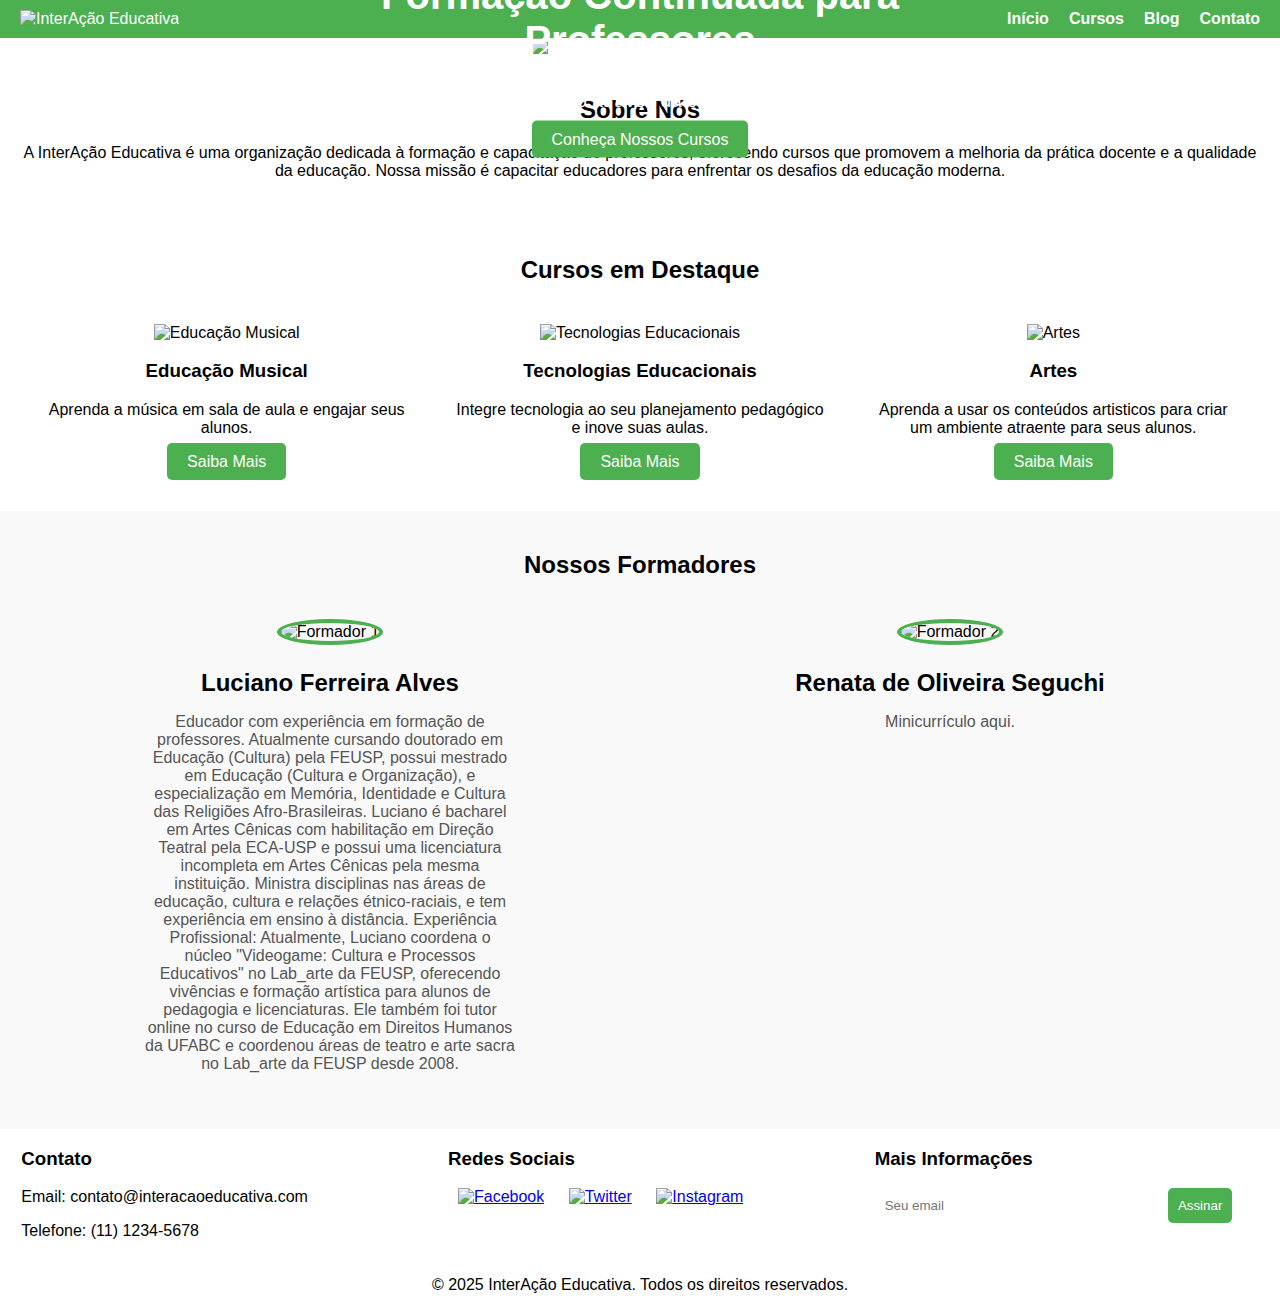
==== index.html @ e630e9f4 "Primeiro commit do site InterAção Educativa" ====
<!DOCTYPE html>
<html lang="pt-BR">
<head>
    <meta charset="UTF-8">
    <meta name="viewport" content="width=device-width, initial-scale=1.0">
    <title>InterAção Educativa</title>
    <link rel="stylesheet" href="styles.css">
</head>
<body>
    <header>
        <div class="logo">
            <img src="images/logo.png" alt="InterAção Educativa">
        </div>
        <nav>
            <ul>
                <li><a href="index.html">Início</a></li>
                <li><a href="cursos.html">Cursos</a></li>
                <li><a href="blog.html">Blog</a></li>
                <li><a href="contato.html">Contato</a></li>
            </ul>
        </nav>
    </header>

    <section class="banner">
        <img src="images/banner.jpg" alt="Banner InterAção Educativa">
        <div class="banner-text">
            <h1>Formação Continuada para Professores</h1>
            <p>Transformando a educação através da capacitação de educadores.</p>
            <a href="cursos.html" class="btn">Conheça Nossos Cursos</a>
        </div>
    </section>

    <section id="sobre">
        <h2>Sobre Nós</h2>
        <p>A InterAção Educativa é uma organização dedicada à formação e capacitação de professores, oferecendo cursos que promovem a melhoria da prática docente e a qualidade da educação. Nossa missão é capacitar educadores para enfrentar os desafios da educação moderna.</p>
    </section>

    <section id="cursos-destaque">
        <h2>Cursos em Destaque</h2>
        <div class="curso-lista">
            <div class="curso-item">
                <img src="images/curso1.jpg" alt="Educação Musical">
                <h3>Educação Musical</h3>
                <p>Aprenda a música em sala de aula e engajar seus alunos.</p>
                <a href="cursos.html" class="btn">Saiba Mais</a>
            </div>
            <div class="curso-item">
                <img src="images/curso2.jpg" alt="Tecnologias Educacionais">
                <h3>Tecnologias Educacionais</h3>
                <p>Integre tecnologia ao seu planejamento pedagógico e inove suas aulas.</p>
                <a href="cursos.html" class="btn">Saiba Mais</a>
            </div>
            <div class="curso-item">
                <img src="images/curso3.jpg" alt="Artes">
                <h3>Artes</h3>
                <p>Aprenda a usar os conteúdos artisticos para criar um ambiente atraente para seus alunos.</p>
                <a href="cursos.html" class="btn">Saiba Mais</a>
            </div>
        </div>
    </section>

    <section id="formadores">
    <h2>Nossos Formadores</h2>
    <div class="formadores-lista">
        <!-- Formador 1 -->
        <div class="formador-item">
            <div class="formador-foto">
                <img src="images/formador1.jpg" alt="Formador 1">
            </div>
            <div class="formador-info">
                <h3>Luciano Ferreira Alves</h3>
                <p>Educador com experiência em formação de professores. Atualmente cursando doutorado em Educação (Cultura) pela FEUSP, possui mestrado em Educação (Cultura e Organização), e especialização em Memória, Identidade e Cultura das Religiões Afro-Brasileiras. Luciano é bacharel em Artes Cênicas com habilitação em Direção Teatral pela ECA-USP e possui uma licenciatura incompleta em Artes Cênicas pela mesma instituição. Ministra disciplinas nas áreas de educação, cultura e relações étnico-raciais, e tem experiência em ensino à distância.

Experiência Profissional: Atualmente, Luciano coordena o núcleo "Videogame: Cultura e Processos Educativos" no Lab_arte da FEUSP, oferecendo vivências e formação artística para alunos de pedagogia e licenciaturas. Ele também foi tutor online no curso de Educação em Direitos Humanos da UFABC e coordenou áreas de teatro e arte sacra no Lab_arte da FEUSP desde 2008.</p>
            </div>
        </div>

        <!-- Formador 2 -->
        <div class="formador-item">
            <div class="formador-foto">
                <img src="images/formador2.jpg" alt="Formador 2">
            </div>
            <div class="formador-info">
                <h3>Renata de Oliveira Seguchi</h3>
                <p>Minicurrículo aqui.</p>
            </div>
        
    </div>
</section>

    <footer id="contato">
        <div class="footer-content">
            <div class="footer-section">
                <h3>Contato</h3>
                <p>Email: contato@interacaoeducativa.com</p>
                <p>Telefone: (11) 1234-5678</p>
            </div>
            <div class="footer-section">
                <h3>Redes Sociais</h3>
                <div class="social-media">
                    <a href="#"><img src="images/icons/facebook.png" alt="Facebook"></a>
                    <a href="#"><img src="images/icons/twitter.png" alt="Twitter"></a>
                    <a href="#"><img src="images/icons/instagram.png" alt="Instagram"></a>
                </div>
            </div>
            <div class="footer-section">
                <h3>Mais Informações</h3>
                <form id="newsletter-form">
                    <input type="email" placeholder="Seu email" required>
                    <button type="submit">Assinar</button>
                </form>
            </div>
        </div>
        <div class="footer-bottom">
            <p>&copy; 2025 InterAção Educativa. Todos os direitos reservados.</p>
        </div>
    </footer>

    <script src="scripts.js"></script>
</body>
</html>
---- styles.css ----
body {
    font-family: Arial, sans-serif;
    margin: 0;
    padding: 0;
    box-sizing: border-box;
}

header {
    background-color: #4CAF50;
    color: white;
    padding: 10px 20px;
    display: flex;
    justify-content: space-between;
    align-items: center;
}

header .logo img {
    height: 50px;
}

nav ul {
    list-style: none;
    margin: 0;
    padding: 0;
    display: flex;
}

nav ul li {
    margin-left: 20px;
}

nav ul li a {
    color: white;
    text-decoration: none;
    font-weight: bold;
}

.banner {
    position: relative;
    text-align: center;
    color: white;
}

.banner img {
    width: 100%;
    height: auto;
}

.banner-text {
    position: absolute;
    top: 50%;
    left: 50%;
    transform: translate(-50%, -50%);
}

.banner h1 {
    font-size: 2.5em;
}

.banner p {
    font-size: 1.2em;
}

.btn {
    background-color: #4CAF50;
    color: white;
    padding: 10px 20px;
    text-decoration: none;
    border-radius: 5px;
}

.btn-login {
    background-color: #333;
    color: white;
    padding: 10px 20px;
    text-decoration: none;
    border-radius: 5px;
}

#sobre, #cursos-destaque, #depoimentos, #cursos {
    padding: 20px;
    text-align: center;
}

.curso-lista {
    display: flex;
    justify-content: space-around;
    flex-wrap: wrap;
}

.curso-item {
    width: 30%;
    margin: 20px 0;
}

.curso-item img {
    width: 100%;
    height: auto;
}

/* Estilos para a seção Nossos Formadores */
#formadores {
    padding: 20px;
    text-align: center;
    background-color: #f9f9f9;
}

.formadores-lista {
    display: flex;
    justify-content: space-around;
    flex-wrap: wrap;
}

.formador-item {
    width: 30%;
    margin: 20px 0;
    text-align: center;
}

.formador-foto img {
    width: 150px;
    height: 150px;
    border-radius: 50%;
    object-fit: cover;
    border: 4px solid #4CAF50;
}

.formador-info {
    margin-top: 15px;
}

.formador-info h3 {
    font-size: 1.5em;
    margin-bottom: 10px;
}

.formador-info p {
    font-size: 1em;
    color: #555;
}
}

footer {
    background-color: #333;
    color: white;
    padding: 20px 0;
}

.footer-content {
    display: flex;
    justify-content: space-around;
}

.footer-section {
    width: 30%;
}

.footer-bottom {
    text-align: center;
    margin-top: 20px;
}

.social-media img {
    height: 30px;
    margin: 0 10px;
}

#newsletter-form input {
    padding: 10px;
    width: 70%;
    border: none;
    border-radius: 5px;
}

#newsletter-form button {
    padding: 10px;
    background-color: #4CAF50;
    color: white;
    border: none;
    border-radius: 5px;
    cursor: pointer;
}
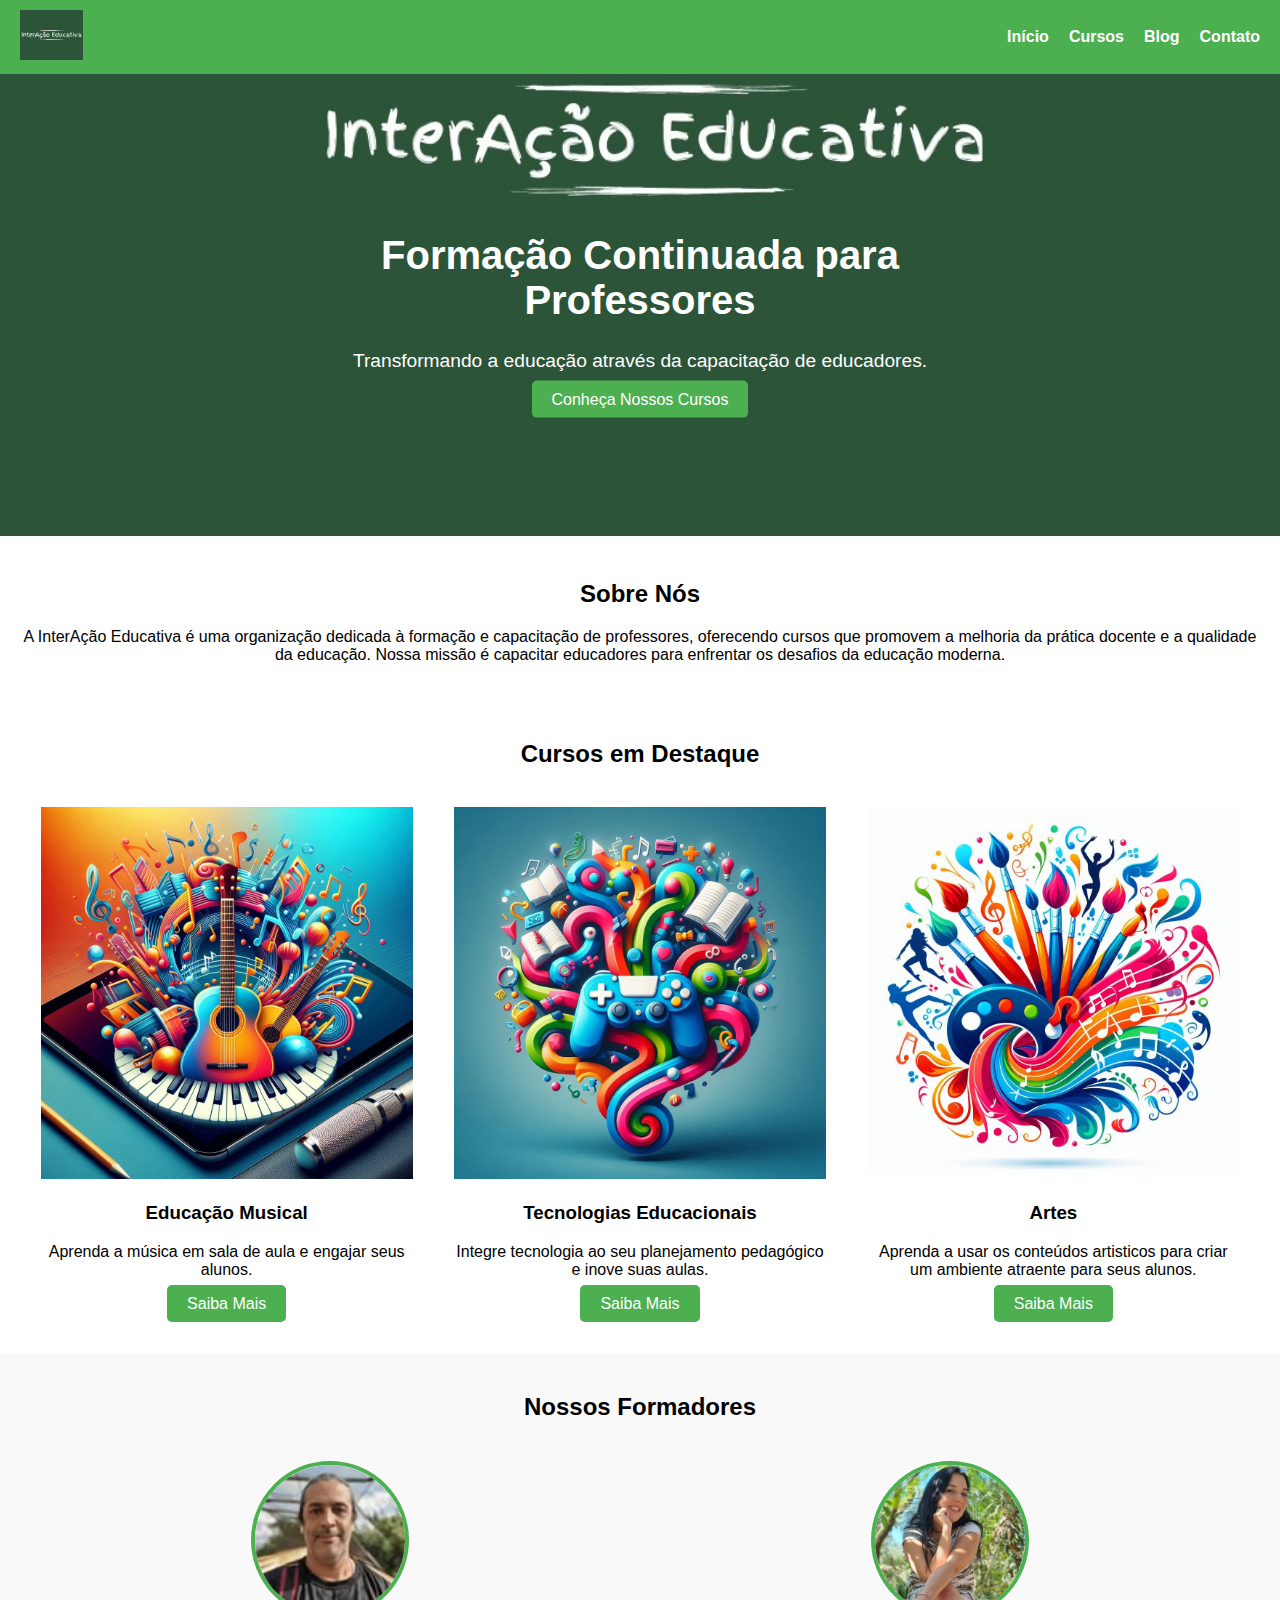
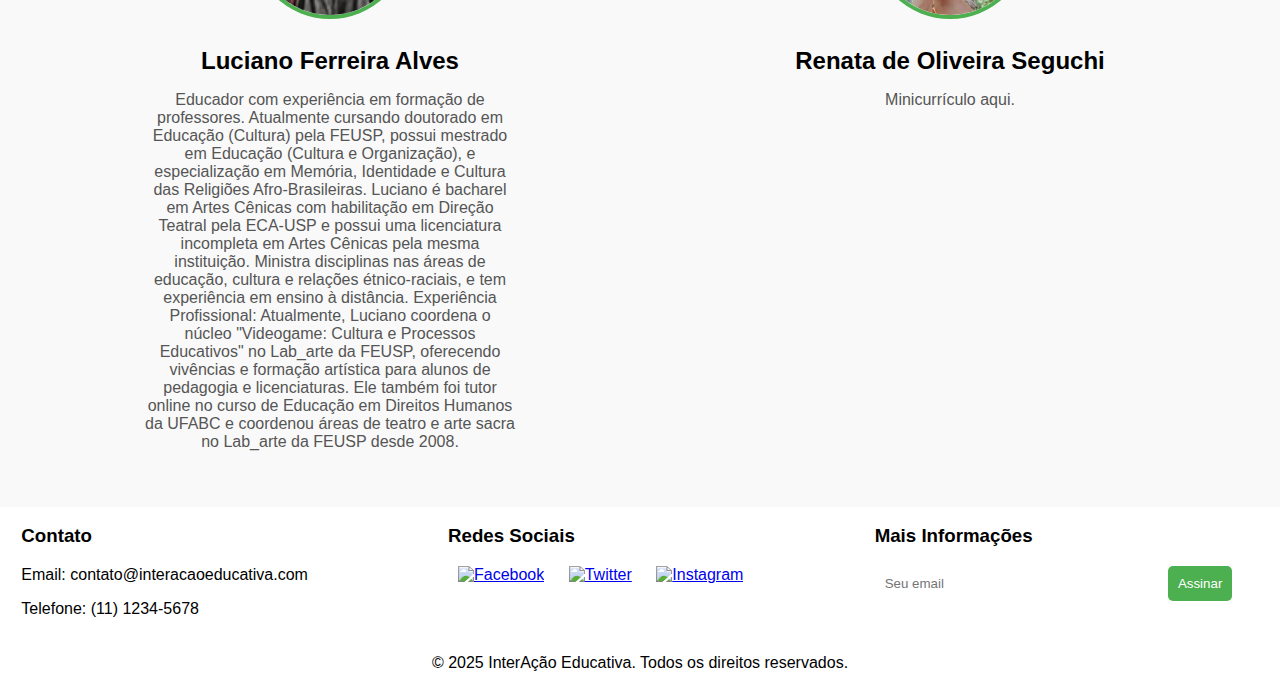
==== commit d7a40fc7: "Update index.html" ====
--- a/index.html
+++ b/index.html
@@ -9,7 +9,7 @@
 <body>
     <header>
         <div class="logo">
-            <img src="images/logo.png" alt="InterAção Educativa">
+            <img src="Images/logo.png" alt="InterAção Educativa">
         </div>
         <nav>
             <ul>
@@ -22,7 +22,7 @@
     </header>
 
     <section class="banner">
-        <img src="images/banner.jpg" alt="Banner InterAção Educativa">
+        <img src="Images/banner.jpg" alt="Banner InterAção Educativa">
         <div class="banner-text">
             <h1>Formação Continuada para Professores</h1>
             <p>Transformando a educação através da capacitação de educadores.</p>
@@ -39,19 +39,19 @@
         <h2>Cursos em Destaque</h2>
         <div class="curso-lista">
             <div class="curso-item">
-                <img src="images/curso1.jpg" alt="Educação Musical">
+                <img src="Images/curso1.jpg" alt="Educação Musical">
                 <h3>Educação Musical</h3>
                 <p>Aprenda a música em sala de aula e engajar seus alunos.</p>
                 <a href="cursos.html" class="btn">Saiba Mais</a>
             </div>
             <div class="curso-item">
-                <img src="images/curso2.jpg" alt="Tecnologias Educacionais">
+                <img src="Images/curso2.jpg" alt="Tecnologias Educacionais">
                 <h3>Tecnologias Educacionais</h3>
                 <p>Integre tecnologia ao seu planejamento pedagógico e inove suas aulas.</p>
                 <a href="cursos.html" class="btn">Saiba Mais</a>
             </div>
             <div class="curso-item">
-                <img src="images/curso3.jpg" alt="Artes">
+                <img src="Images/curso3.jpg" alt="Artes">
                 <h3>Artes</h3>
                 <p>Aprenda a usar os conteúdos artisticos para criar um ambiente atraente para seus alunos.</p>
                 <a href="cursos.html" class="btn">Saiba Mais</a>
@@ -65,7 +65,7 @@
         <!-- Formador 1 -->
         <div class="formador-item">
             <div class="formador-foto">
-                <img src="images/formador1.jpg" alt="Formador 1">
+                <img src="Images/formador1.jpg" alt="Formador 1">
             </div>
             <div class="formador-info">
                 <h3>Luciano Ferreira Alves</h3>
@@ -78,7 +78,7 @@
         <!-- Formador 2 -->
         <div class="formador-item">
             <div class="formador-foto">
-                <img src="images/formador2.jpg" alt="Formador 2">
+                <img src="Images/formador2.jpg" alt="Formador 2">
             </div>
             <div class="formador-info">
                 <h3>Renata de Oliveira Seguchi</h3>
@@ -98,9 +98,9 @@
             <div class="footer-section">
                 <h3>Redes Sociais</h3>
                 <div class="social-media">
-                    <a href="#"><img src="images/icons/facebook.png" alt="Facebook"></a>
-                    <a href="#"><img src="images/icons/twitter.png" alt="Twitter"></a>
-                    <a href="#"><img src="images/icons/instagram.png" alt="Instagram"></a>
+                    <a href="#"><img src="images/Icons/facebook.png" alt="Facebook"></a>
+                    <a href="#"><img src="images/Icons/twitter.png" alt="Twitter"></a>
+                    <a href="#"><img src="images/Icons/instagram.png" alt="Instagram"></a>
                 </div>
             </div>
             <div class="footer-section">
@@ -118,4 +118,4 @@
 
     <script src="scripts.js"></script>
 </body>
-</html>+</html>
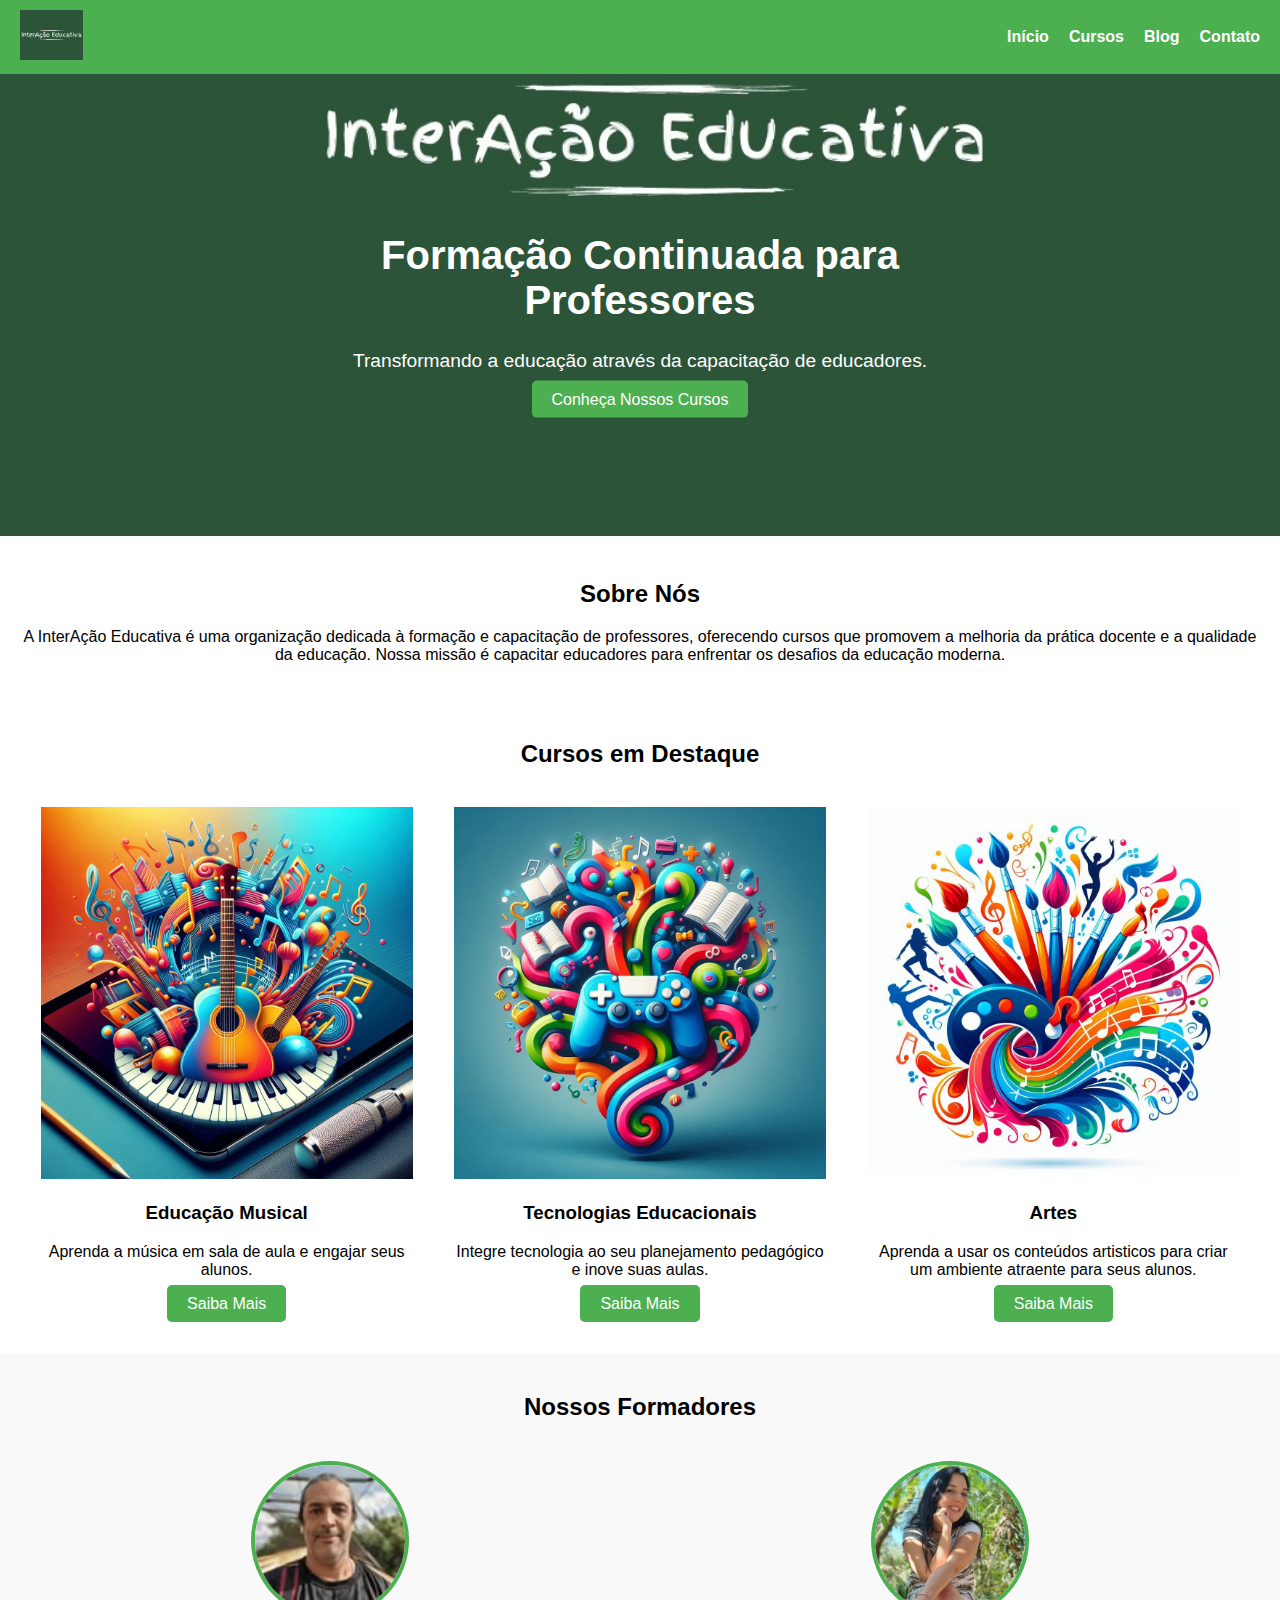
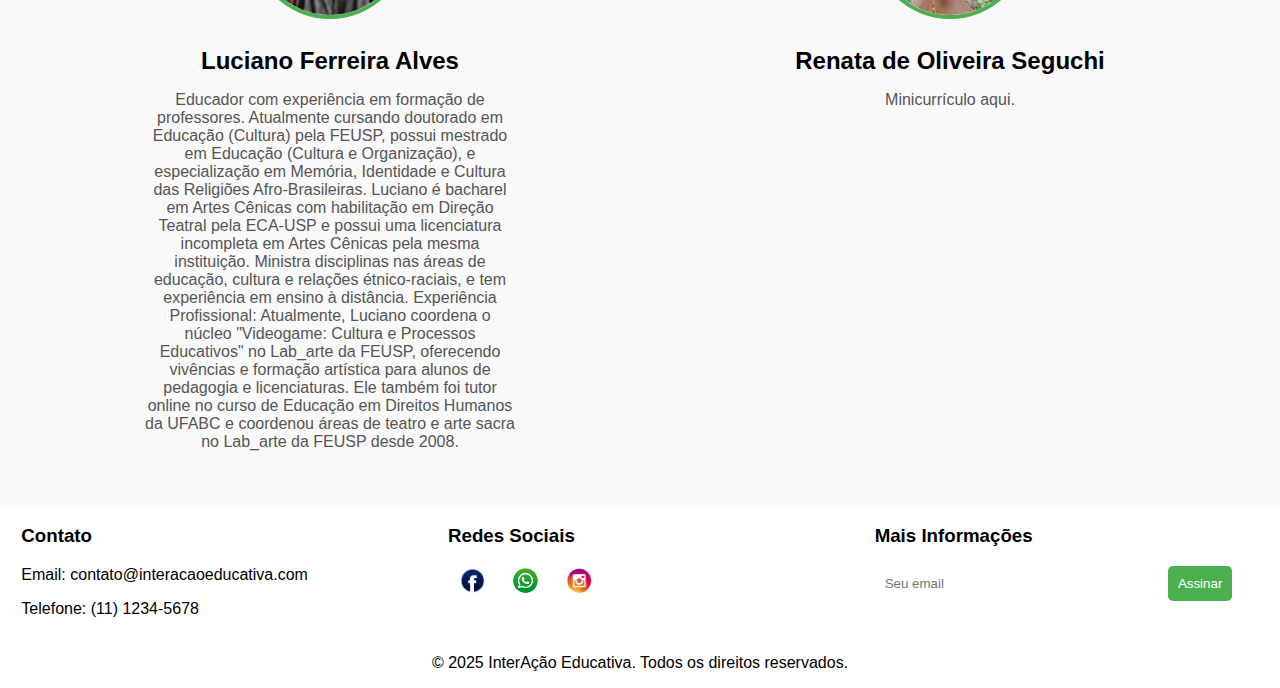
==== commit 0a0b7e0a: "Update index.html" ====
--- a/index.html
+++ b/index.html
@@ -98,9 +98,9 @@
             <div class="footer-section">
                 <h3>Redes Sociais</h3>
                 <div class="social-media">
-                    <a href="#"><img src="images/Icons/facebook.png" alt="Facebook"></a>
-                    <a href="#"><img src="images/Icons/twitter.png" alt="Twitter"></a>
-                    <a href="#"><img src="images/Icons/instagram.png" alt="Instagram"></a>
+                    <a href="#"><img src="Images/Icons/Facebook.png" alt="Facebook"></a>
+                    <a href="#"><img src="Images/Icons/Twitter.png" alt="Twitter"></a>
+                    <a href="#"><img src="Images/Icons/Instagram.png" alt="Instagram"></a>
                 </div>
             </div>
             <div class="footer-section">
--- a/styles.css
+++ b/styles.css
@@ -179,4 +179,63 @@
     border: none;
     border-radius: 5px;
     cursor: pointer;
-}+}
+/* Estilos para telas pequenas (celulares) */
+@media (max-width: 767px) {
+    header {
+        flex-direction: column;
+        text-align: center;
+    }
+
+    nav ul {
+        flex-direction: column;
+    }
+
+    .banner h1 {
+        font-size: 1.8em;
+    }
+
+    .banner p {
+        font-size: 1em;
+    }
+
+    .curso-lista {
+        flex-direction: column;
+    }
+
+    .curso-item {
+        width: 100%;
+        margin: 10px 0;
+    }
+
+    .formadores-lista {
+        flex-direction: column;
+    }
+
+    .formador-item {
+        width: 100%;
+        margin: 10px 0;
+    }
+}
+
+/* Estilos para telas médias (tablets) */
+@media (min-width: 768px) and (max-width: 1023px) {
+    .curso-item {
+        width: 45%;
+    }
+
+    .formador-item {
+        width: 45%;
+    }
+}
+
+/* Estilos para telas grandes (desktops) */
+@media (min-width: 1024px) {
+    .curso-item {
+        width: 30%;
+    }
+
+    .formador-item {
+        width: 30%;
+    }
+}
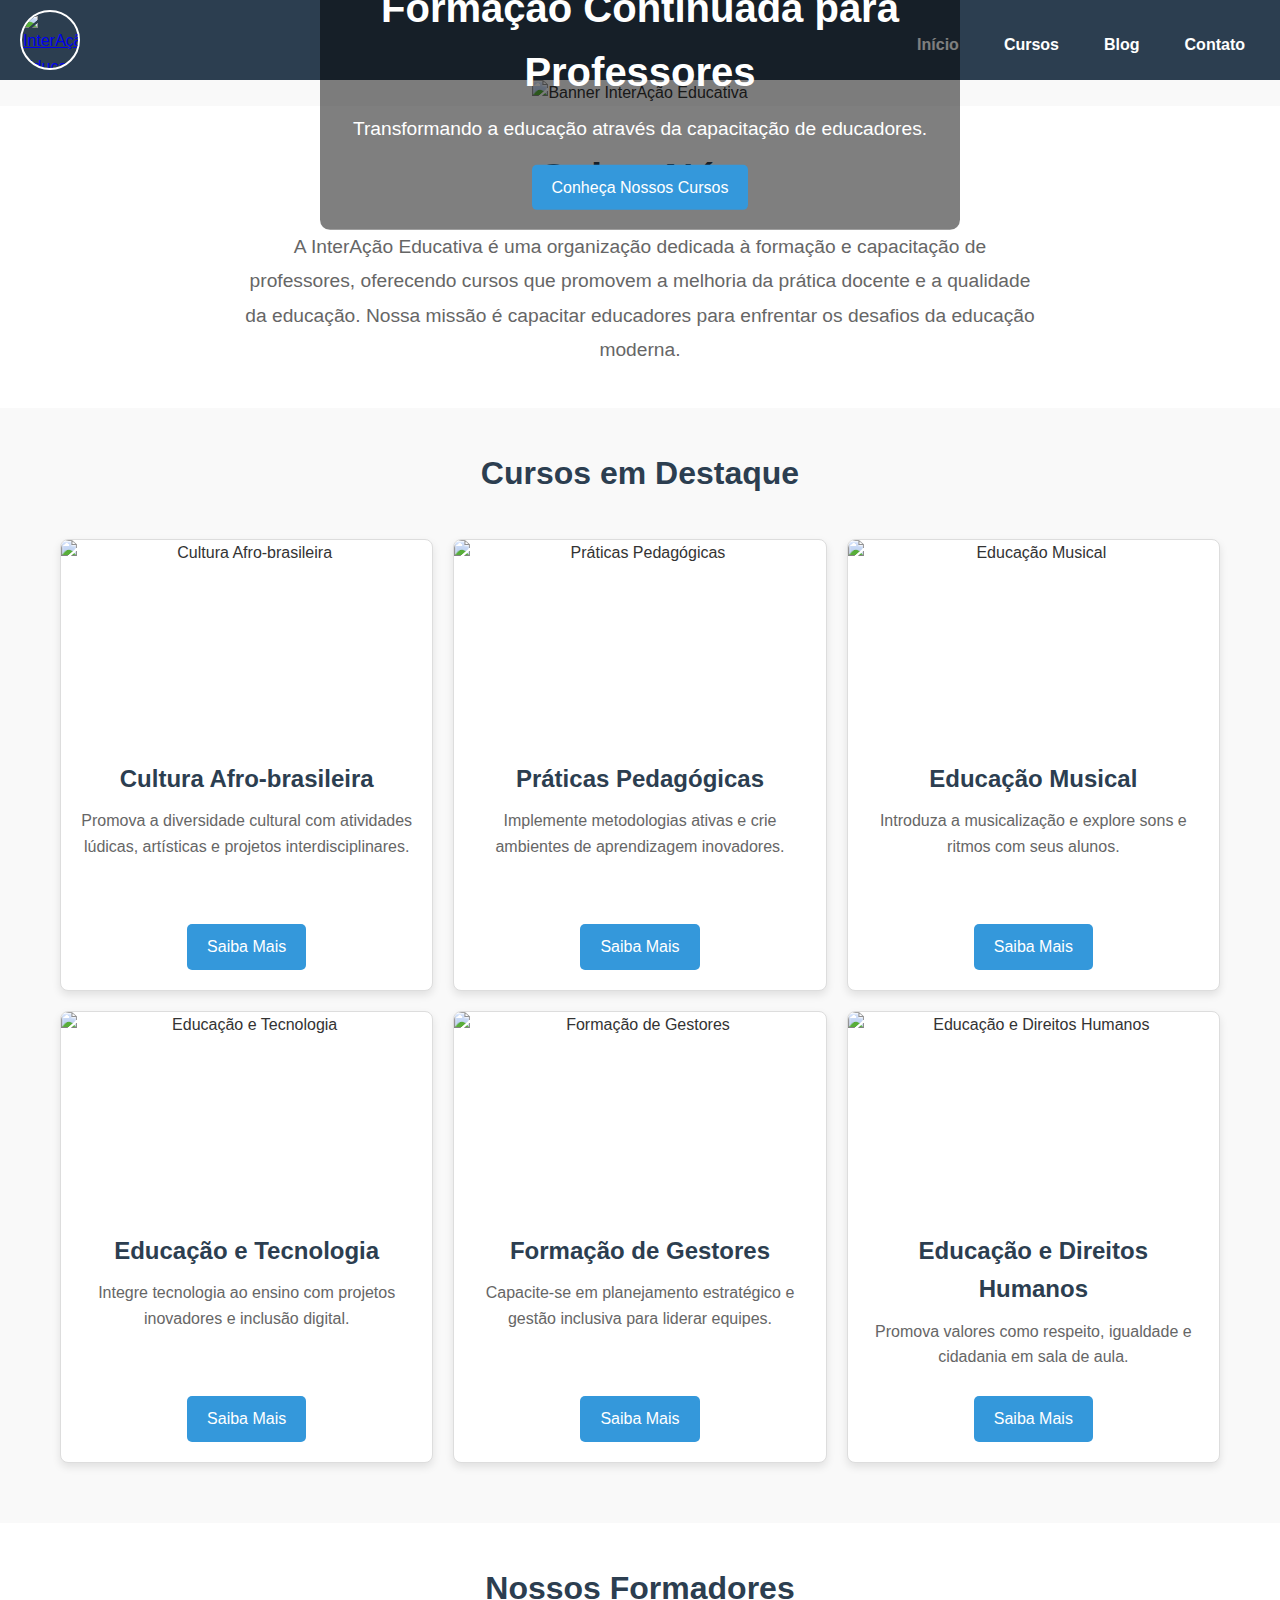
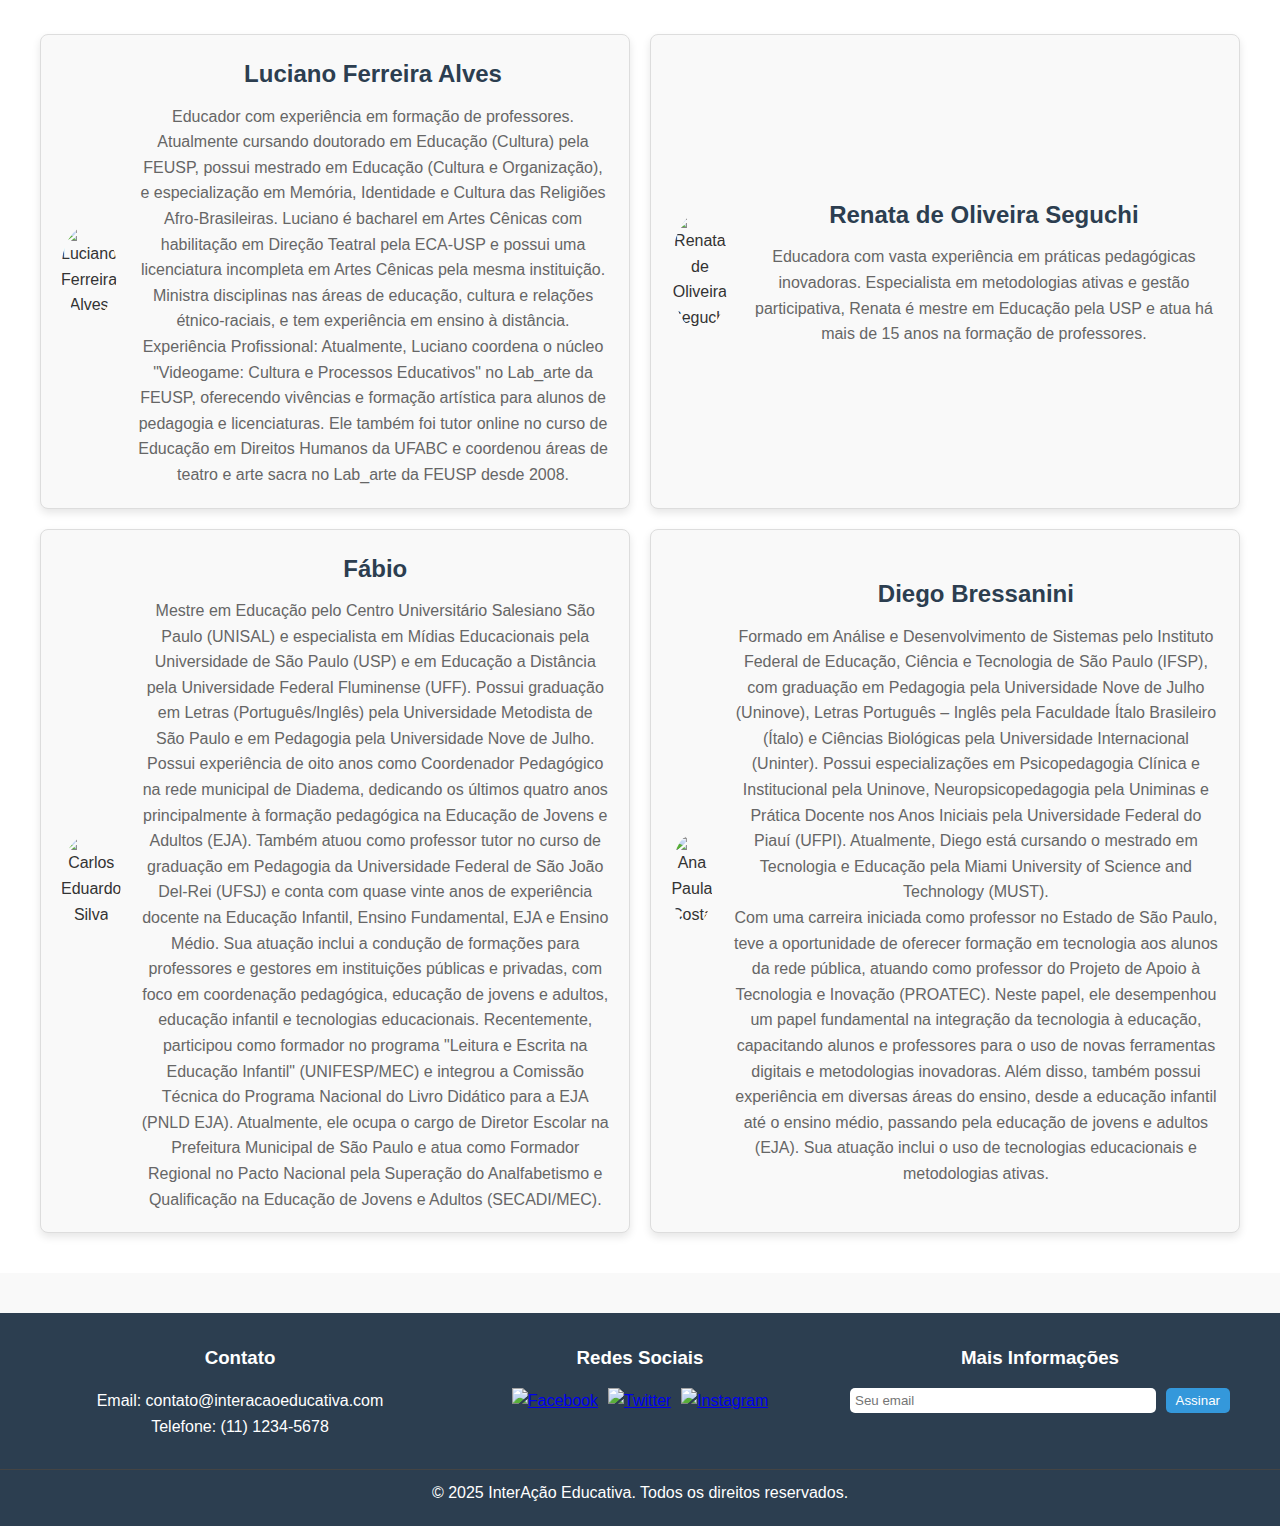
==== commit 8dc59a4f: "Add files via upload" ====
--- a/index.html
+++ b/index.html
@@ -1,121 +1,189 @@
-<!DOCTYPE html>
-<html lang="pt-BR">
-<head>
-    <meta charset="UTF-8">
-    <meta name="viewport" content="width=device-width, initial-scale=1.0">
-    <title>InterAção Educativa</title>
-    <link rel="stylesheet" href="styles.css">
-</head>
-<body>
-    <header>
-        <div class="logo">
-            <img src="Images/logo.png" alt="InterAção Educativa">
-        </div>
-        <nav>
-            <ul>
-                <li><a href="index.html">Início</a></li>
-                <li><a href="cursos.html">Cursos</a></li>
-                <li><a href="blog.html">Blog</a></li>
-                <li><a href="contato.html">Contato</a></li>
-            </ul>
-        </nav>
-    </header>
-
-    <section class="banner">
-        <img src="Images/banner.jpg" alt="Banner InterAção Educativa">
-        <div class="banner-text">
-            <h1>Formação Continuada para Professores</h1>
-            <p>Transformando a educação através da capacitação de educadores.</p>
-            <a href="cursos.html" class="btn">Conheça Nossos Cursos</a>
-        </div>
-    </section>
-
-    <section id="sobre">
-        <h2>Sobre Nós</h2>
-        <p>A InterAção Educativa é uma organização dedicada à formação e capacitação de professores, oferecendo cursos que promovem a melhoria da prática docente e a qualidade da educação. Nossa missão é capacitar educadores para enfrentar os desafios da educação moderna.</p>
-    </section>
-
-    <section id="cursos-destaque">
-        <h2>Cursos em Destaque</h2>
-        <div class="curso-lista">
-            <div class="curso-item">
-                <img src="Images/curso1.jpg" alt="Educação Musical">
-                <h3>Educação Musical</h3>
-                <p>Aprenda a música em sala de aula e engajar seus alunos.</p>
-                <a href="cursos.html" class="btn">Saiba Mais</a>
-            </div>
-            <div class="curso-item">
-                <img src="Images/curso2.jpg" alt="Tecnologias Educacionais">
-                <h3>Tecnologias Educacionais</h3>
-                <p>Integre tecnologia ao seu planejamento pedagógico e inove suas aulas.</p>
-                <a href="cursos.html" class="btn">Saiba Mais</a>
-            </div>
-            <div class="curso-item">
-                <img src="Images/curso3.jpg" alt="Artes">
-                <h3>Artes</h3>
-                <p>Aprenda a usar os conteúdos artisticos para criar um ambiente atraente para seus alunos.</p>
-                <a href="cursos.html" class="btn">Saiba Mais</a>
-            </div>
-        </div>
-    </section>
-
-    <section id="formadores">
-    <h2>Nossos Formadores</h2>
-    <div class="formadores-lista">
-        <!-- Formador 1 -->
-        <div class="formador-item">
-            <div class="formador-foto">
-                <img src="Images/formador1.jpg" alt="Formador 1">
-            </div>
-            <div class="formador-info">
-                <h3>Luciano Ferreira Alves</h3>
-                <p>Educador com experiência em formação de professores. Atualmente cursando doutorado em Educação (Cultura) pela FEUSP, possui mestrado em Educação (Cultura e Organização), e especialização em Memória, Identidade e Cultura das Religiões Afro-Brasileiras. Luciano é bacharel em Artes Cênicas com habilitação em Direção Teatral pela ECA-USP e possui uma licenciatura incompleta em Artes Cênicas pela mesma instituição. Ministra disciplinas nas áreas de educação, cultura e relações étnico-raciais, e tem experiência em ensino à distância.
-
-Experiência Profissional: Atualmente, Luciano coordena o núcleo "Videogame: Cultura e Processos Educativos" no Lab_arte da FEUSP, oferecendo vivências e formação artística para alunos de pedagogia e licenciaturas. Ele também foi tutor online no curso de Educação em Direitos Humanos da UFABC e coordenou áreas de teatro e arte sacra no Lab_arte da FEUSP desde 2008.</p>
-            </div>
-        </div>
-
-        <!-- Formador 2 -->
-        <div class="formador-item">
-            <div class="formador-foto">
-                <img src="Images/formador2.jpg" alt="Formador 2">
-            </div>
-            <div class="formador-info">
-                <h3>Renata de Oliveira Seguchi</h3>
-                <p>Minicurrículo aqui.</p>
-            </div>
-        
-    </div>
-</section>
-
-    <footer id="contato">
-        <div class="footer-content">
-            <div class="footer-section">
-                <h3>Contato</h3>
-                <p>Email: contato@interacaoeducativa.com</p>
-                <p>Telefone: (11) 1234-5678</p>
-            </div>
-            <div class="footer-section">
-                <h3>Redes Sociais</h3>
-                <div class="social-media">
-                    <a href="#"><img src="Images/Icons/Facebook.png" alt="Facebook"></a>
-                    <a href="#"><img src="Images/Icons/Twitter.png" alt="Twitter"></a>
-                    <a href="#"><img src="Images/Icons/Instagram.png" alt="Instagram"></a>
-                </div>
-            </div>
-            <div class="footer-section">
-                <h3>Mais Informações</h3>
-                <form id="newsletter-form">
-                    <input type="email" placeholder="Seu email" required>
-                    <button type="submit">Assinar</button>
-                </form>
-            </div>
-        </div>
-        <div class="footer-bottom">
-            <p>&copy; 2025 InterAção Educativa. Todos os direitos reservados.</p>
-        </div>
-    </footer>
-
-    <script src="scripts.js"></script>
-</body>
-</html>
+<!DOCTYPE html>
+<html lang="pt-BR">
+<head>
+    <meta charset="UTF-8">
+    <meta name="viewport" content="width=device-width, initial-scale=1.0">
+    <title>InterAção Educativa</title>
+    <link rel="stylesheet" href="styles.css">
+</head>
+<body>
+    <header>
+        <a href="index.html" class="logo">
+            <img src="Images/logo.png" alt="InterAção Educativa">
+        </a>
+        <nav>
+            <ul>
+                <li><a href="index.html">Início</a></li>
+                <li><a href="cursos.html">Cursos</a></li>
+                <li><a href="blog.html">Blog</a></li>
+                <li><a href="contato.html">Contato</a></li>
+            </ul>
+        </nav>
+    </header>
+
+    <section class="banner">
+        <img src="Images/banner.jpg" alt="Banner InterAção Educativa">
+        <div class="banner-text">
+            <h1>Formação Continuada para Professores</h1>
+            <p>Transformando a educação através da capacitação de educadores.</p>
+            <a href="cursos.html" class="btn">Conheça Nossos Cursos</a>
+        </div>
+    </section>
+
+    <section id="sobre">
+        <h2>Sobre Nós</h2>
+        <p>A InterAção Educativa é uma organização dedicada à formação e capacitação de professores, oferecendo cursos que promovem a melhoria da prática docente e a qualidade da educação. Nossa missão é capacitar educadores para enfrentar os desafios da educação moderna.</p>
+    </section>
+
+    <section id="cursos-destaque">
+    <h2>Cursos em Destaque</h2>
+    <div class="curso-lista">
+        <!-- Curso 1: Cultura Afro-brasileira -->
+        <div class="curso-item" data-categoria="metodologias">
+            <img src="Images/curso1.jpg" alt="Cultura Afro-brasileira">
+            <div class="curso-info">
+                <h3>Cultura Afro-brasileira</h3>
+                <p>Promova a diversidade cultural com atividades lúdicas, artísticas e projetos interdisciplinares.</p>
+                <a href="cursos.html" class="btn">Saiba Mais</a>
+            </div>
+        </div>
+
+        <!-- Curso 2: Práticas Pedagógicas -->
+        <div class="curso-item" data-categoria="metodologias">
+            <img src="Images/curso2.jpg" alt="Práticas Pedagógicas">
+            <div class="curso-info">
+                <h3>Práticas Pedagógicas</h3>
+                <p>Implemente metodologias ativas e crie ambientes de aprendizagem inovadores.</p>
+                <a href="cursos.html" class="btn">Saiba Mais</a>
+            </div>
+        </div>
+
+        <!-- Curso 3: Educação Musical -->
+        <div class="curso-item" data-categoria="metodologias">
+            <img src="Images/curso3.jpg" alt="Educação Musical">
+            <div class="curso-info">
+                <h3>Educação Musical</h3>
+                <p>Introduza a musicalização e explore sons e ritmos com seus alunos.</p>
+                <a href="cursos.html" class="btn">Saiba Mais</a>
+            </div>
+        </div>
+
+        <!-- Curso 4: Educação e Tecnologia -->
+        <div class="curso-item" data-categoria="tecnologia">
+            <img src="Images/curso4.jpg" alt="Educação e Tecnologia">
+            <div class="curso-info">
+                <h3>Educação e Tecnologia</h3>
+                <p>Integre tecnologia ao ensino com projetos inovadores e inclusão digital.</p>
+                <a href="cursos.html" class="btn">Saiba Mais</a>
+            </div>
+        </div>
+
+        <!-- Curso 5: Formação de Gestores -->
+        <div class="curso-item" data-categoria="gestao">
+            <img src="Images/curso5.jpg" alt="Formação de Gestores">
+            <div class="curso-info">
+                <h3>Formação de Gestores</h3>
+                <p>Capacite-se em planejamento estratégico e gestão inclusiva para liderar equipes.</p>
+                <a href="cursos.html" class="btn">Saiba Mais</a>
+            </div>
+        </div>
+
+        <!-- Curso 6: Educação e Direitos Humanos -->
+        <div class="curso-item" data-categoria="gestao">
+            <img src="Images/curso6.jpg" alt="Educação e Direitos Humanos">
+            <div class="curso-info">
+                <h3>Educação e Direitos Humanos</h3>
+                <p>Promova valores como respeito, igualdade e cidadania em sala de aula.</p>
+                <a href="cursos.html" class="btn">Saiba Mais</a>
+            </div>
+        </div>
+    </div>
+    </section>
+
+    <section id="formadores">
+    <h2>Nossos Formadores</h2>
+    <div class="formadores-lista">
+        <!-- Formador 1 -->
+        <div class="formador-item">
+            <div class="formador-foto">
+                <img src="Images/formador1.jpg" alt="Luciano Ferreira Alves">
+            </div>
+            <div class="formador-info">
+                <h3>Luciano Ferreira Alves</h3>
+              <p>Educador com experiência em formação de professores. Atualmente cursando doutorado em Educação (Cultura) pela FEUSP, possui mestrado em Educação (Cultura e Organização), e especialização em Memória, Identidade e Cultura das Religiões Afro-Brasileiras. Luciano é bacharel em Artes Cênicas com habilitação em Direção Teatral pela ECA-USP e possui uma licenciatura incompleta em Artes Cênicas pela mesma instituição. Ministra disciplinas nas áreas de educação, cultura e relações étnico-raciais, e tem experiência em ensino à distância.
+
+Experiência Profissional: Atualmente, Luciano coordena o núcleo "Videogame: Cultura e Processos Educativos" no Lab_arte da FEUSP, oferecendo vivências e formação artística para alunos de pedagogia e licenciaturas. Ele também foi tutor online no curso de Educação em Direitos Humanos da UFABC e coordenou áreas de teatro e arte sacra no Lab_arte da FEUSP desde 2008.</p>
+            </div>
+        </div>
+
+        <!-- Formador 2 -->
+        <div class="formador-item">
+            <div class="formador-foto">
+                <img src="Images/formador2.jpg" alt="Renata de Oliveira Seguchi">
+            </div>
+            <div class="formador-info">
+                <h3>Renata de Oliveira Seguchi</h3>
+                <p>Educadora com vasta experiência em práticas pedagógicas inovadoras. Especialista em metodologias ativas e gestão participativa, Renata é mestre em Educação pela USP e atua há mais de 15 anos na formação de professores.</p>
+            </div>
+        </div>
+
+        <!-- Formador 3 -->
+        <div class="formador-item">
+            <div class="formador-foto">
+                <img src="Images/formador3.jpg" alt="Carlos Eduardo Silva">
+            </div>
+            <div class="formador-info">
+                <h3>Fábio</h3>
+                <p>Mestre em Educação pelo Centro Universitário Salesiano São Paulo (UNISAL) e especialista em Mídias Educacionais pela Universidade de São Paulo (USP) e em Educação a Distância pela Universidade Federal Fluminense (UFF). Possui graduação em Letras (Português/Inglês) pela Universidade Metodista de São Paulo e em Pedagogia pela Universidade Nove de Julho.
+Possui experiência de oito anos como Coordenador Pedagógico na rede municipal de Diadema, dedicando os últimos quatro anos principalmente à formação pedagógica na Educação de Jovens e Adultos (EJA). Também atuou como professor tutor no curso de graduação em Pedagogia da Universidade Federal de São João Del-Rei (UFSJ) e conta com quase vinte anos de experiência docente na Educação Infantil, Ensino Fundamental, EJA e Ensino Médio.
+Sua atuação inclui a condução de formações para professores e gestores em instituições públicas e privadas, com foco em coordenação pedagógica, educação de jovens e adultos, educação infantil e tecnologias educacionais. Recentemente, participou como formador no programa "Leitura e Escrita na Educação Infantil" (UNIFESP/MEC) e integrou a Comissão Técnica do Programa Nacional do Livro Didático para a EJA (PNLD EJA).
+Atualmente, ele ocupa o cargo de Diretor Escolar na Prefeitura Municipal de São Paulo e atua como Formador Regional no Pacto Nacional pela Superação do Analfabetismo e Qualificação na Educação de Jovens e Adultos (SECADI/MEC).</p>
+            </div>
+        </div>
+
+        <!-- Formador 4 -->
+        <div class="formador-item">
+            <div class="formador-foto">
+                <img src="Images/formador4.jpg" alt="Ana Paula Costa">
+            </div>
+            <div class="formador-info">
+                <h3>Diego Bressanini</h3>
+                <p>Formado em Análise e Desenvolvimento de Sistemas pelo Instituto Federal de Educação, Ciência e Tecnologia de São Paulo (IFSP), com graduação em Pedagogia pela Universidade Nove de Julho (Uninove), Letras Português – Inglês pela Faculdade Ítalo Brasileiro (Ítalo) e Ciências Biológicas pela Universidade Internacional (Uninter). Possui especializações em Psicopedagogia Clínica e Institucional pela Uninove, Neuropsicopedagogia pela Uniminas e Prática Docente nos Anos Iniciais pela Universidade Federal do Piauí (UFPI). Atualmente, Diego está cursando o mestrado em Tecnologia e Educação pela Miami University of Science and Technology (MUST).</p>
+<p>Com uma carreira iniciada como professor no Estado de São Paulo, teve a oportunidade de oferecer formação em tecnologia aos alunos da rede pública, atuando como professor do Projeto de Apoio à Tecnologia e Inovação (PROATEC). Neste papel, ele desempenhou um papel fundamental na integração da tecnologia à educação, capacitando alunos e professores para o uso de novas ferramentas digitais e metodologias inovadoras. Além disso, também possui experiência em diversas áreas do ensino, desde a educação infantil até o ensino médio, passando pela educação de jovens e adultos (EJA). Sua atuação inclui o uso de tecnologias educacionais e metodologias ativas.
+</p>
+            </div>
+        </div>
+    </div>
+</section>
+
+    <footer id="contato">
+        <div class="footer-content">
+            <div class="footer-section">
+                <h3>Contato</h3>
+                <p>Email: contato@interacaoeducativa.com</p>
+                <p>Telefone: (11) 1234-5678</p>
+            </div>
+            <div class="footer-section">
+                <h3>Redes Sociais</h3>
+                <div class="social-media">
+                    <a href="#"><img src="Images/Icons/Facebook.png" alt="Facebook"></a>
+                    <a href="#"><img src="Images/Icons/Twitter.png" alt="Twitter"></a>
+                    <a href="#"><img src="Images/Icons/Instagram.png" alt="Instagram"></a>
+                </div>
+            </div>
+            <div class="footer-section">
+                <h3>Mais Informações</h3>
+                <form id="newsletter-form">
+                    <input type="email" placeholder="Seu email" required>
+                    <button type="submit">Assinar</button>
+                </form>
+            </div>
+        </div>
+        <div class="footer-bottom">
+            <p>&copy; 2025 InterAção Educativa. Todos os direitos reservados.</p>
+        </div>
+    </footer>
+
+    <script src="scripts.js"></script>
+</body>
+</html>--- a/styles.css
+++ b/styles.css
@@ -1,241 +1,1116 @@
-body {
-    font-family: Arial, sans-serif;
-    margin: 0;
-    padding: 0;
-    box-sizing: border-box;
-}
-
-header {
-    background-color: #4CAF50;
-    color: white;
-    padding: 10px 20px;
-    display: flex;
-    justify-content: space-between;
-    align-items: center;
-}
-
-header .logo img {
-    height: 50px;
-}
-
-nav ul {
-    list-style: none;
-    margin: 0;
-    padding: 0;
-    display: flex;
-}
-
-nav ul li {
-    margin-left: 20px;
-}
-
-nav ul li a {
-    color: white;
-    text-decoration: none;
-    font-weight: bold;
-}
-
-.banner {
-    position: relative;
-    text-align: center;
-    color: white;
-}
-
-.banner img {
-    width: 100%;
-    height: auto;
-}
-
-.banner-text {
-    position: absolute;
-    top: 50%;
-    left: 50%;
-    transform: translate(-50%, -50%);
-}
-
-.banner h1 {
-    font-size: 2.5em;
-}
-
-.banner p {
-    font-size: 1.2em;
-}
-
-.btn {
-    background-color: #4CAF50;
-    color: white;
-    padding: 10px 20px;
-    text-decoration: none;
-    border-radius: 5px;
-}
-
-.btn-login {
-    background-color: #333;
-    color: white;
-    padding: 10px 20px;
-    text-decoration: none;
-    border-radius: 5px;
-}
-
-#sobre, #cursos-destaque, #depoimentos, #cursos {
-    padding: 20px;
-    text-align: center;
-}
-
-.curso-lista {
-    display: flex;
-    justify-content: space-around;
-    flex-wrap: wrap;
-}
-
-.curso-item {
-    width: 30%;
-    margin: 20px 0;
-}
-
-.curso-item img {
-    width: 100%;
-    height: auto;
-}
-
-/* Estilos para a seção Nossos Formadores */
-#formadores {
-    padding: 20px;
-    text-align: center;
-    background-color: #f9f9f9;
-}
-
-.formadores-lista {
-    display: flex;
-    justify-content: space-around;
-    flex-wrap: wrap;
-}
-
-.formador-item {
-    width: 30%;
-    margin: 20px 0;
-    text-align: center;
-}
-
-.formador-foto img {
-    width: 150px;
-    height: 150px;
-    border-radius: 50%;
-    object-fit: cover;
-    border: 4px solid #4CAF50;
-}
-
-.formador-info {
-    margin-top: 15px;
-}
-
-.formador-info h3 {
-    font-size: 1.5em;
-    margin-bottom: 10px;
-}
-
-.formador-info p {
-    font-size: 1em;
-    color: #555;
-}
-}
-
-footer {
-    background-color: #333;
-    color: white;
-    padding: 20px 0;
-}
-
-.footer-content {
-    display: flex;
-    justify-content: space-around;
-}
-
-.footer-section {
-    width: 30%;
-}
-
-.footer-bottom {
-    text-align: center;
-    margin-top: 20px;
-}
-
-.social-media img {
-    height: 30px;
-    margin: 0 10px;
-}
-
-#newsletter-form input {
-    padding: 10px;
-    width: 70%;
-    border: none;
-    border-radius: 5px;
-}
-
-#newsletter-form button {
-    padding: 10px;
-    background-color: #4CAF50;
-    color: white;
-    border: none;
-    border-radius: 5px;
-    cursor: pointer;
-}
-/* Estilos para telas pequenas (celulares) */
-@media (max-width: 767px) {
-    header {
-        flex-direction: column;
-        text-align: center;
-    }
-
-    nav ul {
-        flex-direction: column;
-    }
-
-    .banner h1 {
-        font-size: 1.8em;
-    }
-
-    .banner p {
-        font-size: 1em;
-    }
-
-    .curso-lista {
-        flex-direction: column;
-    }
-
-    .curso-item {
-        width: 100%;
-        margin: 10px 0;
-    }
-
-    .formadores-lista {
-        flex-direction: column;
-    }
-
-    .formador-item {
-        width: 100%;
-        margin: 10px 0;
-    }
-}
-
-/* Estilos para telas médias (tablets) */
-@media (min-width: 768px) and (max-width: 1023px) {
-    .curso-item {
-        width: 45%;
-    }
-
-    .formador-item {
-        width: 45%;
-    }
-}
-
-/* Estilos para telas grandes (desktops) */
-@media (min-width: 1024px) {
-    .curso-item {
-        width: 30%;
-    }
-
-    .formador-item {
-        width: 30%;
-    }
-}
+/* Reset básico */
+* {
+    margin: 0;
+    padding: 0;
+    box-sizing: border-box;
+}
+
+body {
+    font-family: 'Arial', sans-serif;
+    line-height: 1.6;
+    color: #333;
+    background-color: #f9f9f9;
+}
+
+header {
+    background-color: #2c3e50;
+    color: #fff;
+    padding: 20px 0;
+    text-align: center;
+}
+
+header .logo img {
+    max-width: 150px;
+}
+
+nav ul {
+    list-style: none;
+    display: flex;
+    justify-content: center;
+    margin-top: 10px;
+}
+
+nav ul li {
+    margin: 0 15px;
+}
+
+nav ul li a {
+    color: #fff;
+    text-decoration: none;
+    font-weight: bold;
+}
+
+nav ul li a:hover {
+    text-decoration: underline;
+}
+
+#cursos {
+    padding: 20px;
+    max-width: 1200px;
+    margin: 0 auto;
+}
+
+#cursos h2 {
+    text-align: center;
+    margin-bottom: 20px;
+    font-size: 2em;
+    color: #2c3e50;
+}
+
+.filtros {
+    text-align: center;
+    margin-bottom: 20px;
+}
+
+.filtros label {
+    font-weight: bold;
+    margin-right: 10px;
+}
+
+.filtros select {
+    padding: 5px;
+    font-size: 1em;
+}
+
+.curso-lista {
+    display: grid;
+    grid-template-columns: repeat(3, 1fr); /* 3 colunas com largura igual */
+    gap: 20px; /* Espaçamento entre os itens */
+    max-width: 1200px;
+    margin: 0 auto;
+    padding: 20px;
+}
+
+.curso-item {
+    background-color: #fff;
+    border: 1px solid #ddd;
+    border-radius: 8px;
+    overflow: hidden;
+    box-shadow: 0 4px 8px rgba(0, 0, 0, 0.1);
+    transition: transform 0.3s ease;
+}
+
+.curso-item:hover {
+    transform: translateY(-10px);
+}
+.curso-item img {
+    width: 100%; /* A imagem ocupa 100% da largura do container */
+    height: 200px; /* Altura fixa para todas as imagens */
+    object-fit: cover; /* Garante que a imagem cubra o espaço sem distorcer */
+    border-radius: 8px 8px 0 0; /* Bordas arredondadas apenas no topo */
+}
+/* Ajustes para telas menores */
+@media (max-width: 1024px) {
+    .curso-lista {
+        grid-template-columns: repeat(2, 1fr); /* 2 colunas em tablets */
+    }
+}
+
+@media (max-width: 768px) {
+    .curso-lista {
+        grid-template-columns: 1fr; /* 1 coluna em celulares */
+    }
+}    width: 100%;
+    height: 200px;
+    object-fit: cover;
+}
+
+.curso-info {
+    padding: 20px;
+    display: flex;
+    flex-direction: column;
+    align-items: center; /* Centraliza horizontalmente */
+    text-align: center; /* Centraliza o texto */
+}
+
+.curso-info h3 {
+    font-size: 1.5em;
+    color: #2c3e50;
+    margin-bottom: 15px;
+    text-align: center; /* Centraliza o título */
+}
+
+.curso-info h4 {
+    font-size: 1.2em;
+    color: #34495e;
+    margin-top: 15px;
+    text-align: center; /* Centraliza os subtítulos */
+}
+
+.curso-info ul {
+    list-style: none;
+    padding-left: 0; /* Remove o padding padrão da lista */
+    text-align: center; /* Centraliza o texto da lista */
+    width: 100%; /* Faz a lista ocupar toda a largura */
+}
+
+.curso-info ul li {
+    margin-bottom: 10px;
+    text-align: left; /* Alinha o texto dos itens à esquerda */
+    display: inline-block; /* Permite centralizar os itens */
+    width: 80%; /* Define uma largura para os itens */
+}
+
+.curso-info ul li strong {
+    color: #e74c3c;
+}
+
+.btn {
+    display: inline-block;
+    background-color: #3498db;
+    color: #fff;
+    padding: 10px 20px;
+    text-decoration: none;
+    border-radius: 5px;
+    margin-top: 15px;
+    text-align: center;
+}
+
+.btn:hover {
+    background-color: #2980b9;
+}
+
+footer {
+    background-color: #2c3e50;
+    color: #fff;
+    padding: 20px 0;
+    margin-top: 40px;
+}
+
+.footer-content {
+    display: flex;
+    justify-content: space-around;
+    flex-wrap: wrap;
+    max-width: 1200px;
+    margin: 0 auto;
+}
+
+.footer-section {
+    flex: 1;
+    min-width: 250px;
+    margin: 10px;
+}
+
+.footer-section h3 {
+    margin-bottom: 15px;
+}
+
+.social-media {
+    display: flex;
+    gap: 10px;
+}
+
+.social-media img {
+    width: 30px;
+    height: 30px;
+}
+
+#newsletter-form {
+    display: flex;
+    gap: 10px;
+}
+
+#newsletter-form input {
+    padding: 5px;
+    flex: 1;
+    border: none;
+    border-radius: 5px;
+}
+
+#newsletter-form button {
+    background-color: #3498db;
+    color: #fff;
+    border: none;
+    padding: 5px 10px;
+    border-radius: 5px;
+    cursor: pointer;
+}
+
+#newsletter-form button:hover {
+    background-color: #2980b9;
+}
+
+.footer-bottom {
+    text-align: center;
+    margin-top: 20px;
+    padding-top: 10px;
+    border-top: 1px solid #444;
+}
+.curso-item {
+    background-color: #fff;
+    border: 1px solid #ddd;
+    border-radius: 8px;
+    overflow: hidden;
+    box-shadow: 0 4px 8px rgba(0, 0, 0, 0.1);
+    transition: transform 0.3s ease;
+    display: flex;
+    flex-direction: column; /* Organiza o conteúdo em coluna */
+}
+
+.curso-item img {
+    width: 100%;
+    height: 200px;
+    object-fit: cover;
+    border-radius: 8px 8px 0 0;
+}
+
+.curso-info {
+    padding: 20px;
+    display: flex;
+    flex-direction: column;
+    align-items: center;
+    text-align: center;
+    flex-grow: 1; /* Faz o conteúdo ocupar o espaço disponível */
+    min-height: 300px; /* Define uma altura mínima para o container */
+}
+
+.curso-info h3 {
+    font-size: 1.5em;
+    color: #2c3e50;
+    margin-bottom: 15px;
+    text-align: center;
+}
+
+.curso-info h4 {
+    font-size: 1.2em;
+    color: #34495e;
+    margin-top: 15px;
+    text-align: center;
+}
+
+.curso-info ul {
+    list-style: none;
+    padding-left: 0;
+    text-align: center;
+    width: 100%;
+}
+
+.curso-info ul li {
+    margin-bottom: 10px;
+    text-align: left;
+    display: inline-block;
+    width: 80%;
+}
+
+.curso-info ul li strong {
+    color: #e74c3c;
+}
+
+.btn {
+    display: inline-block;
+    background-color: #3498db;
+    color: #fff;
+    padding: 10px 20px;
+    text-decoration: none;
+    border-radius: 5px;
+    margin-top: auto; /* Coloca o botão no final do container */
+    text-align: center;
+}
+
+.btn:hover {
+    background-color: #2980b9;
+}
+/* Estilo do header */
+header {
+    background-color: #2c3e50;
+    color: #fff;
+    padding: 10px 20px;
+    display: flex;
+    align-items: center;
+    justify-content: space-between;
+    position: relative;
+}
+
+/* Estilo da logo */
+.logo {
+    display: inline-block;
+    width: 60px; /* Tamanho da logo */
+    height: 60px; /* Tamanho da logo */
+    border-radius: 50%; /* Formato circular */
+    overflow: hidden; /* Garante que a imagem não ultrapasse o círculo */
+    border: 2px solid #fff; /* Borda branca ao redor da logo */
+    transition: transform 0.3s ease, box-shadow 0.3s ease; /* Efeito de hover */
+}
+
+.logo img {
+    width: 100%;
+    height: 100%;
+    object-fit: cover; /* Garante que a imagem cubra o espaço sem distorcer */
+}
+
+/* Efeito de hover na logo */
+.logo:hover {
+    transform: scale(1.1); /* Aumenta ligeiramente o tamanho */
+    box-shadow: 0 0 10px rgba(255, 255, 255, 0.5); /* Sombra ao redor */
+}
+
+/* Estilo do menu de navegação */
+nav ul {
+    list-style: none;
+    display: flex;
+    gap: 20px; /* Espaçamento entre os itens do menu */
+}
+
+nav ul li a {
+    color: #fff;
+    text-decoration: none;
+    font-weight: bold;
+    transition: color 0.3s ease;
+}
+
+nav ul li a:hover {
+    color: #3498db; /* Cor ao passar o mouse */
+}
+/* Estilo do banner */
+.banner {
+    position: relative;
+    text-align: center;
+}
+
+.banner img {
+    width: 100%;
+    height: auto;
+}
+
+.banner-text {
+    position: absolute;
+    top: 50%;
+    left: 50%;
+    transform: translate(-50%, -50%);
+    color: #fff;
+    background-color: rgba(0, 0, 0, 0.5);
+    padding: 20px;
+    border-radius: 10px;
+}
+
+.banner-text h1 {
+    font-size: 2.5em;
+    margin-bottom: 10px;
+}
+
+.banner-text p {
+    font-size: 1.2em;
+    margin-bottom: 20px;
+}
+
+/* Estilo da seção de cursos em destaque */
+#cursos-destaque {
+    padding: 40px 20px;
+    background-color: #f9f9f9;
+    text-align: center;
+}
+
+#cursos-destaque h2 {
+    font-size: 2em;
+    margin-bottom: 20px;
+    color: #2c3e50;
+}
+
+.curso-lista {
+    display: grid;
+    grid-template-columns: repeat(3, 1fr);
+    gap: 20px;
+    max-width: 1200px;
+    margin: 0 auto;
+}
+
+.curso-item {
+    background-color: #fff;
+    border: 1px solid #ddd;
+    border-radius: 8px;
+    overflow: hidden;
+    box-shadow: 0 4px 8px rgba(0, 0, 0, 0.1);
+    transition: transform 0.3s ease;
+}
+
+.curso-item:hover {
+    transform: translateY(-10px);
+}
+
+.curso-item img {
+    width: 100%;
+    height: 200px;
+    object-fit: cover;
+}
+
+.curso-info {
+    padding: 20px;
+    text-align: center;
+}
+
+.curso-info h3 {
+    font-size: 1.5em;
+    color: #2c3e50;
+    margin-bottom: 10px;
+}
+
+.curso-info p {
+    font-size: 1em;
+    color: #666;
+    margin-bottom: 15px;
+}
+
+/* Estilo da seção de formadores */
+#formadores {
+    padding: 40px 20px;
+    background-color: #fff;
+    text-align: center;
+}
+
+#formadores h2 {
+    font-size: 2em;
+    margin-bottom: 20px;
+    color: #2c3e50;
+}
+
+.formadores-lista {
+    display: flex;
+    flex-wrap: wrap;
+    justify-content: center;
+    gap: 20px;
+    max-width: 1200px;
+    margin: 0 auto;
+}
+
+.formador-item {
+    background-color: #f9f9f9;
+    border: 1px solid #ddd;
+    border-radius: 8px;
+    overflow: hidden;
+    box-shadow: 0 4px 8px rgba(0, 0, 0, 0.1);
+    width: 100%;
+    max-width: 600px;
+    display: flex;
+    align-items: center;
+    padding: 20px;
+}
+
+.formador-foto img {
+    width: 150px;
+    height: 150px;
+    border-radius: 50%;
+    object-fit: cover;
+    margin-right: 20px;
+}
+
+.formador-info h3 {
+    font-size: 1.5em;
+    color: #2c3e50;
+    margin-bottom: 10px;
+}
+
+.formador-info p {
+    font-size: 1em;
+    color: #666;
+}
+/* Estilo da seção "Sobre Nós" */
+#sobre {
+    padding: 40px 20px;
+    background-color: #fff;
+    text-align: center; /* Centraliza o texto */
+}
+
+#sobre h2 {
+    font-size: 2.5em; /* Aumenta o tamanho do título */
+    margin-bottom: 20px;
+    color: #2c3e50;
+}
+
+#sobre p {
+    font-size: 1.2em; /* Aumenta o tamanho do texto */
+    color: #666;
+    max-width: 800px; /* Limita a largura do texto */
+    margin: 0 auto; /* Centraliza o parágrafo */
+    line-height: 1.8; /* Melhora a legibilidade */
+}
+#cursos-destaque {
+    padding: 40px 20px;
+    background-color: #f9f9f9;
+    text-align: center;
+}
+
+#cursos-destaque h2 {
+    font-size: 2em;
+    margin-bottom: 20px;
+    color: #2c3e50;
+}
+
+.curso-lista {
+    display: grid;
+    grid-template-columns: repeat(3, 1fr);
+    gap: 20px;
+    max-width: 1200px;
+    margin: 0 auto;
+}
+
+.curso-item {
+    background-color: #fff;
+    border: 1px solid #ddd;
+    border-radius: 8px;
+    overflow: hidden;
+    box-shadow: 0 4px 8px rgba(0, 0, 0, 0.1);
+    transition: transform 0.3s ease;
+}
+
+.curso-item:hover {
+    transform: translateY(-10px);
+}
+
+.curso-item img {
+    width: 100%;
+    height: 200px;
+    object-fit: cover;
+}
+
+.curso-info {
+    padding: 20px;
+    text-align: center;
+}
+
+.curso-info h3 {
+    font-size: 1.5em;
+    color: #2c3e50;
+    margin-bottom: 10px;
+}
+
+.curso-info p {
+    font-size: 1em;
+    color: #666;
+    margin-bottom: 15px;
+}
+
+.btn {
+    display: inline-block;
+    background-color: #3498db;
+    color: #fff;
+    padding: 10px 20px;
+    text-decoration: none;
+    border-radius: 5px;
+    margin-top: 15px;
+    text-align: center;
+}
+
+.btn:hover {
+    background-color: #2980b9;
+}
+
+/* Responsividade */
+@media (max-width: 1024px) {
+    .curso-lista {
+        grid-template-columns: repeat(2, 1fr);
+    }
+}
+
+@media (max-width: 768px) {
+    .curso-lista {
+        grid-template-columns: 1fr;
+    }
+}
+#formadores {
+    padding: 40px 20px;
+    background-color: #fff;
+    text-align: center;
+}
+
+#formadores h2 {
+    font-size: 2em;
+    margin-bottom: 20px;
+    color: #2c3e50;
+}
+
+.formadores-lista {
+    display: grid;
+    grid-template-columns: repeat(2, 1fr); /* 2 colunas */
+    gap: 20px; /* Espaçamento entre os itens */
+    max-width: 1200px;
+    margin: 0 auto;
+}
+
+.formador-item {
+    background-color: #f9f9f9;
+    border: 1px solid #ddd;
+    border-radius: 8px;
+    overflow: hidden;
+    box-shadow: 0 4px 8px rgba(0, 0, 0, 0.1);
+    display: flex;
+    align-items: center;
+    padding: 20px;
+}
+
+.formador-foto img {
+    width: 150px;
+    height: 150px;
+    border-radius: 50%;
+    object-fit: cover;
+    margin-right: 20px;
+}
+
+.formador-info h3 {
+    font-size: 1.5em;
+    color: #2c3e50;
+    margin-bottom: 10px;
+}
+
+.formador-info p {
+    font-size: 1em;
+    color: #666;
+}
+
+/* Responsividade */
+@media (max-width: 768px) {
+    .formadores-lista {
+        grid-template-columns: 1fr; /* 1 coluna em telas menores */
+    }
+
+    .formador-item {
+        flex-direction: column;
+        text-align: center;
+    }
+
+    .formador-foto img {
+        margin-right: 0;
+        margin-bottom: 15px;
+    }
+}
+/* Reset básico */
+* {
+    margin: 0;
+    padding: 0;
+    box-sizing: border-box;
+}
+
+body {
+    font-family: 'Arial', sans-serif;
+    line-height: 1.6;
+    color: #333;
+    background-color: #f9f9f9;
+}
+
+/* Container principal */
+.container {
+    max-width: 1200px;
+    margin: 0 auto;
+    padding: 0 20px;
+}
+header {
+    background-color: #2c3e50;
+    color: #fff;
+    padding: 10px 20px;
+    display: flex;
+    justify-content: space-between;
+    align-items: center;
+    flex-wrap: wrap; /* Permite que os itens quebrem para a próxima linha em telas pequenas */
+}
+
+.logo {
+    width: 60px;
+    height: 60px;
+    border-radius: 50%;
+    overflow: hidden;
+    border: 2px solid #fff;
+    transition: transform 0.3s ease, box-shadow 0.3s ease;
+}
+
+.logo img {
+    width: 100%;
+    height: 100%;
+    object-fit: cover;
+}
+
+nav ul {
+    list-style: none;
+    display: flex;
+    gap: 15px;
+}
+
+nav ul li a {
+    color: #fff;
+    text-decoration: none;
+    font-weight: bold;
+    transition: color 0.3s ease;
+}
+
+nav ul li a:hover {
+    color: #3498db;
+}
+
+/* Ajustes para telas menores */
+@media (max-width: 768px) {
+    header {
+        flex-direction: column;
+        text-align: center;
+    }
+
+    .logo {
+        margin-bottom: 10px;
+    }
+
+    nav ul {
+        flex-direction: column;
+        gap: 10px;
+    }
+}
+.banner {
+    position: relative;
+    text-align: center;
+}
+
+.banner img {
+    width: 100%;
+    height: auto;
+}
+
+.banner-text {
+    position: absolute;
+    top: 50%;
+    left: 50%;
+    transform: translate(-50%, -50%);
+    color: #fff;
+    background-color: rgba(0, 0, 0, 0.5);
+    padding: 20px;
+    border-radius: 10px;
+}
+
+.banner-text h1 {
+    font-size: 2.5em;
+    margin-bottom: 10px;
+}
+
+.banner-text p {
+    font-size: 1.2em;
+    margin-bottom: 20px;
+}
+
+.banner-text .btn {
+    font-size: 1em;
+    padding: 10px 20px;
+}
+
+/* Ajustes para telas menores */
+@media (max-width: 768px) {
+    .banner-text h1 {
+        font-size: 2em;
+    }
+
+    .banner-text p {
+        font-size: 1em;
+    }
+
+    .banner-text .btn {
+        font-size: 0.9em;
+        padding: 8px 16px;
+    }
+}
+#sobre {
+    padding: 40px 20px;
+    background-color: #fff;
+    text-align: center;
+}
+
+#sobre h2 {
+    font-size: 2.5em;
+    margin-bottom: 20px;
+    color: #2c3e50;
+}
+
+#sobre p {
+    font-size: 1.2em;
+    color: #666;
+    max-width: 800px;
+    margin: 0 auto;
+    line-height: 1.8;
+}
+
+/* Ajustes para telas menores */
+@media (max-width: 768px) {
+    #sobre h2 {
+        font-size: 2em;
+    }
+
+    #sobre p {
+        font-size: 1em;
+        max-width: 90%;
+    }
+}
+#cursos-destaque {
+    padding: 40px 20px;
+    background-color: #f9f9f9;
+    text-align: center;
+}
+
+#cursos-destaque h2 {
+    font-size: 2em;
+    margin-bottom: 20px;
+    color: #2c3e50;
+}
+
+.curso-lista {
+    display: grid;
+    grid-template-columns: repeat(3, 1fr);
+    gap: 20px;
+    max-width: 1200px;
+    margin: 0 auto;
+}
+
+.curso-item {
+    background-color: #fff;
+    border: 1px solid #ddd;
+    border-radius: 8px;
+    overflow: hidden;
+    box-shadow: 0 4px 8px rgba(0, 0, 0, 0.1);
+    transition: transform 0.3s ease;
+}
+
+.curso-item:hover {
+    transform: translateY(-10px);
+}
+
+.curso-item img {
+    width: 100%;
+    height: 200px;
+    object-fit: cover;
+}
+
+.curso-info {
+    padding: 20px;
+    text-align: center;
+}
+
+.curso-info h3 {
+    font-size: 1.5em;
+    color: #2c3e50;
+    margin-bottom: 10px;
+}
+
+.curso-info p {
+    font-size: 1em;
+    color: #666;
+    margin-bottom: 15px;
+}
+
+.btn {
+    display: inline-block;
+    background-color: #3498db;
+    color: #fff;
+    padding: 10px 20px;
+    text-decoration: none;
+    border-radius: 5px;
+    margin-top: 15px;
+    text-align: center;
+}
+
+.btn:hover {
+    background-color: #2980b9;
+}
+
+/* Ajustes para telas menores */
+@media (max-width: 1024px) {
+    .curso-lista {
+        grid-template-columns: repeat(2, 1fr);
+    }
+}
+
+@media (max-width: 768px) {
+    .curso-lista {
+        grid-template-columns: 1fr;
+    }
+}
+#formadores {
+    padding: 40px 20px;
+    background-color: #fff;
+    text-align: center;
+}
+
+#formadores h2 {
+    font-size: 2em;
+    margin-bottom: 20px;
+    color: #2c3e50;
+}
+
+.formadores-lista {
+    display: grid;
+    grid-template-columns: repeat(2, 1fr);
+    gap: 20px;
+    max-width: 1200px;
+    margin: 0 auto;
+}
+
+.formador-item {
+    background-color: #f9f9f9;
+    border: 1px solid #ddd;
+    border-radius: 8px;
+    overflow: hidden;
+    box-shadow: 0 4px 8px rgba(0, 0, 0, 0.1);
+    display: flex;
+    align-items: center;
+    padding: 20px;
+}
+
+.formador-foto img {
+    width: 150px;
+    height: 150px;
+    border-radius: 50%;
+    object-fit: cover;
+    margin-right: 20px;
+}
+
+.formador-info h3 {
+    font-size: 1.5em;
+    color: #2c3e50;
+    margin-bottom: 10px;
+}
+
+.formador-info p {
+    font-size: 1em;
+    color: #666;
+}
+
+/* Ajustes para telas menores */
+@media (max-width: 768px) {
+    .formadores-lista {
+        grid-template-columns: 1fr;
+    }
+
+    .formador-item {
+        flex-direction: column;
+        text-align: center;
+    }
+
+    .formador-foto img {
+        margin-right: 0;
+        margin-bottom: 15px;
+    }
+}
+footer {
+    background-color: #2c3e50;
+    color: #fff;
+    padding: 20px 0;
+    text-align: center;
+}
+
+.footer-content {
+    display: flex;
+    justify-content: space-around;
+    flex-wrap: wrap;
+    max-width: 1200px;
+    margin: 0 auto;
+}
+
+.footer-section {
+    flex: 1;
+    min-width: 250px;
+    margin: 10px;
+}
+
+.footer-section h3 {
+    margin-bottom: 15px;
+}
+
+.social-media {
+    display: flex;
+    gap: 10px;
+    justify-content: center;
+}
+
+.social-media img {
+    width: 30px;
+    height: 30px;
+}
+
+#newsletter-form {
+    display: flex;
+    gap: 10px;
+    justify-content: center;
+}
+
+#newsletter-form input {
+    padding: 5px;
+    flex: 1;
+    border: none;
+    border-radius: 5px;
+}
+
+#newsletter-form button {
+    background-color: #3498db;
+    color: #fff;
+    border: none;
+    padding: 5px 10px;
+    border-radius: 5px;
+    cursor: pointer;
+}
+
+#newsletter-form button:hover {
+    background-color: #2980b9;
+}
+
+.footer-bottom {
+    margin-top: 20px;
+    padding-top: 10px;
+    border-top: 1px solid #444;
+}
+
+/* Ajustes para telas menores */
+@media (max-width: 768px) {
+    .footer-content {
+        flex-direction: column;
+        align-items: center;
+    }
+
+    .footer-section {
+        text-align: center;
+    }
+}
+.curso-item {
+    background-color: #fff;
+    border: 1px solid #ddd;
+    border-radius: 8px;
+    overflow: hidden;
+    box-shadow: 0 4px 8px rgba(0, 0, 0, 0.1);
+    transition: transform 0.3s ease;
+    display: flex;
+    flex-direction: column; /* Organiza o conteúdo em coluna */
+}
+
+.curso-item img {
+    width: 100%;
+    height: 200px;
+    object-fit: cover;
+    border-radius: 8px 8px 0 0;
+}
+
+.curso-info {
+    padding: 20px;
+    display: flex;
+    flex-direction: column;
+    align-items: center;
+    text-align: center;
+    flex-grow: 1; /* Faz o conteúdo ocupar o espaço disponível */
+    min-height: 250px; /* Define uma altura mínima para o container */
+}
+
+.curso-info h3 {
+    font-size: 1.5em;
+    color: #2c3e50;
+    margin-bottom: 10px;
+}
+
+.curso-info p {
+    font-size: 1em;
+    color: #666;
+    margin-bottom: 15px;
+}
+
+.btn {
+    display: inline-block;
+    background-color: #3498db;
+    color: #fff;
+    padding: 10px 20px;
+    text-decoration: none;
+    border-radius: 5px;
+    margin-top: auto; /* Coloca o botão no final do container */
+    text-align: center;
+}
+
+.btn:hover {
+    background-color: #2980b9;
+}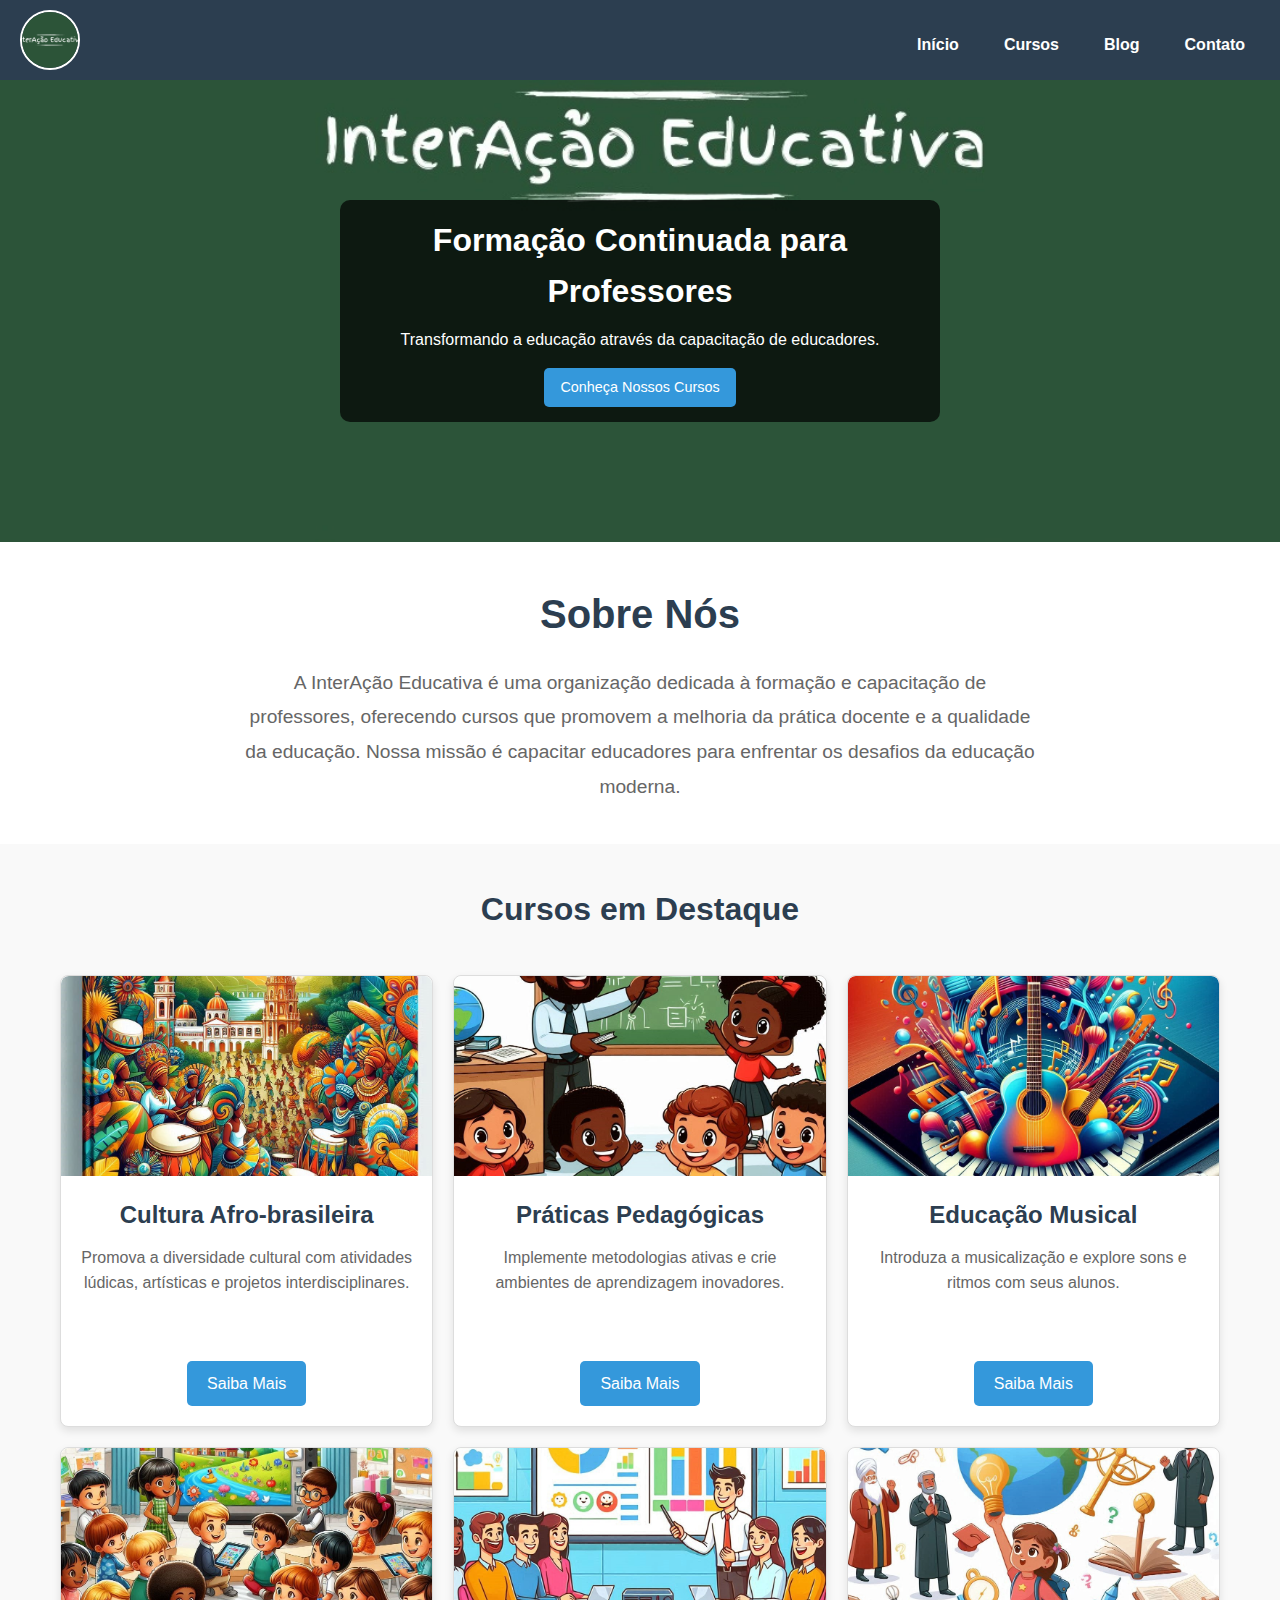
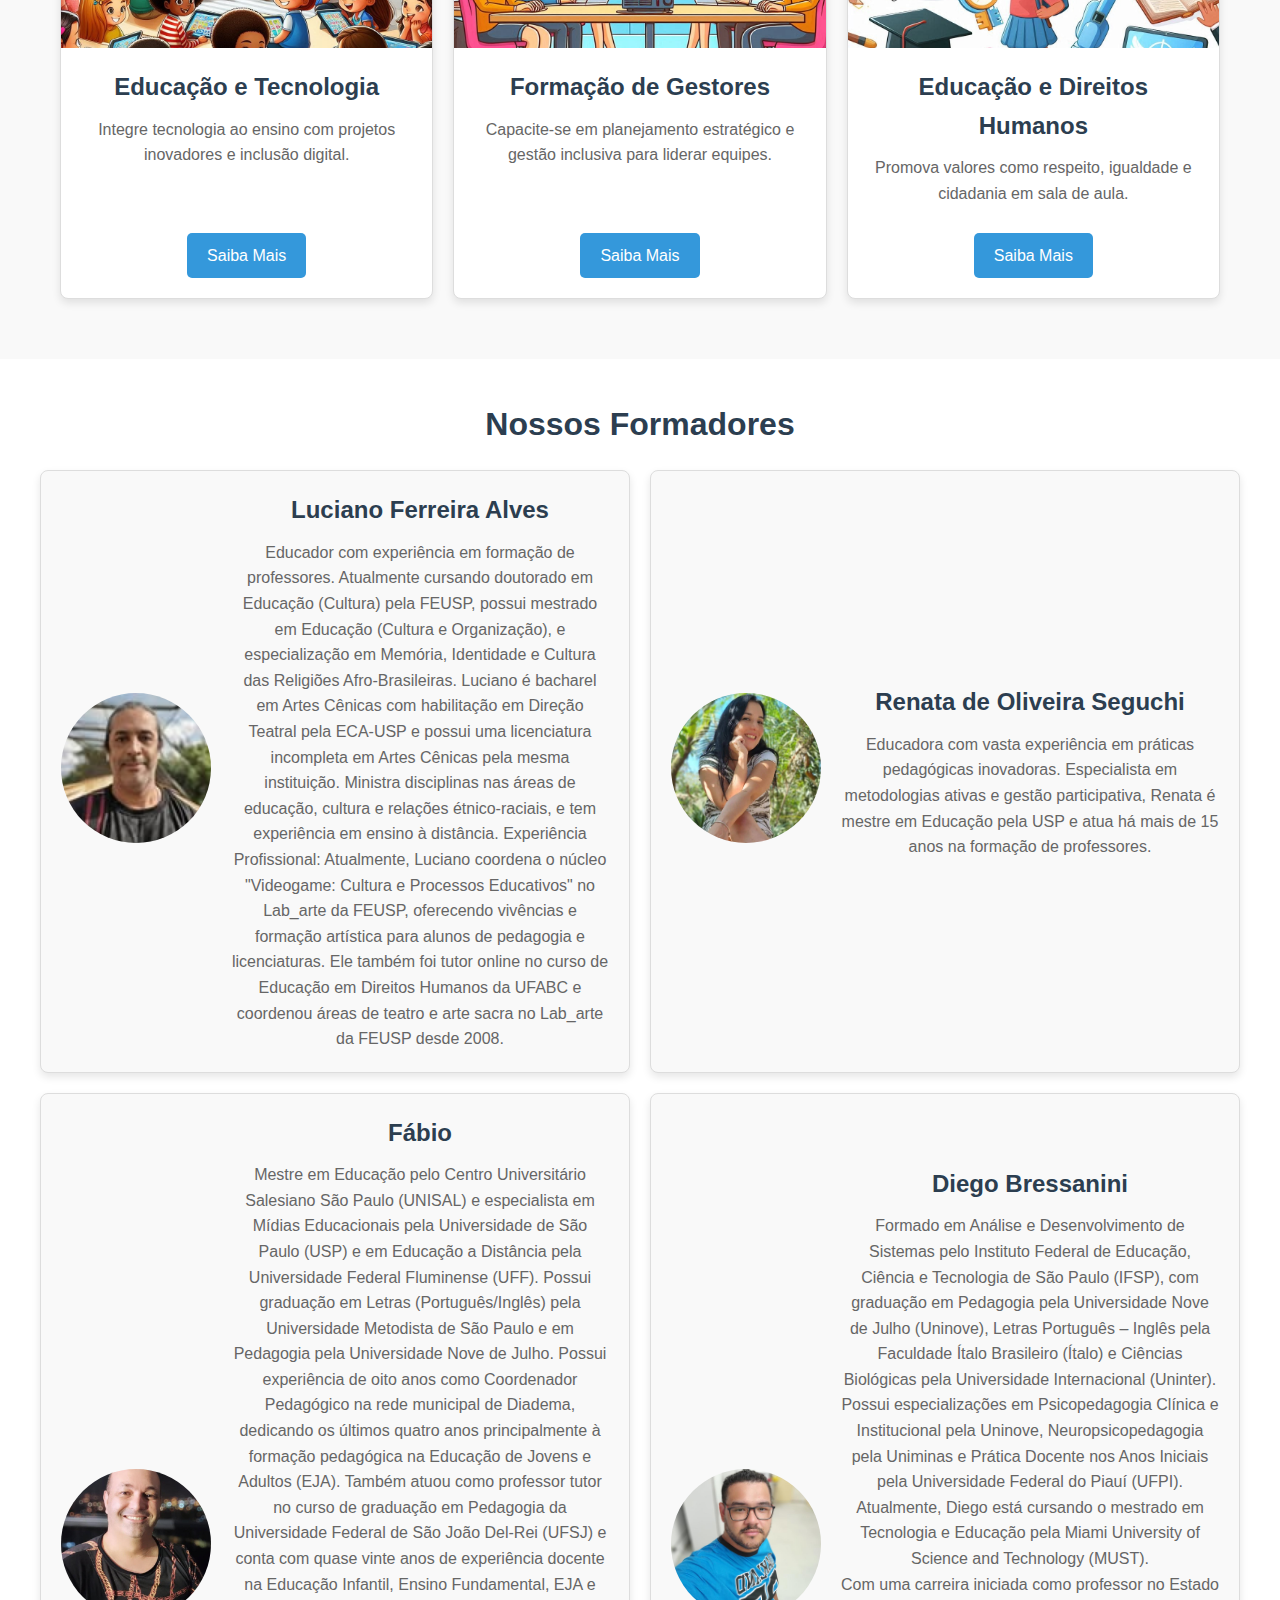
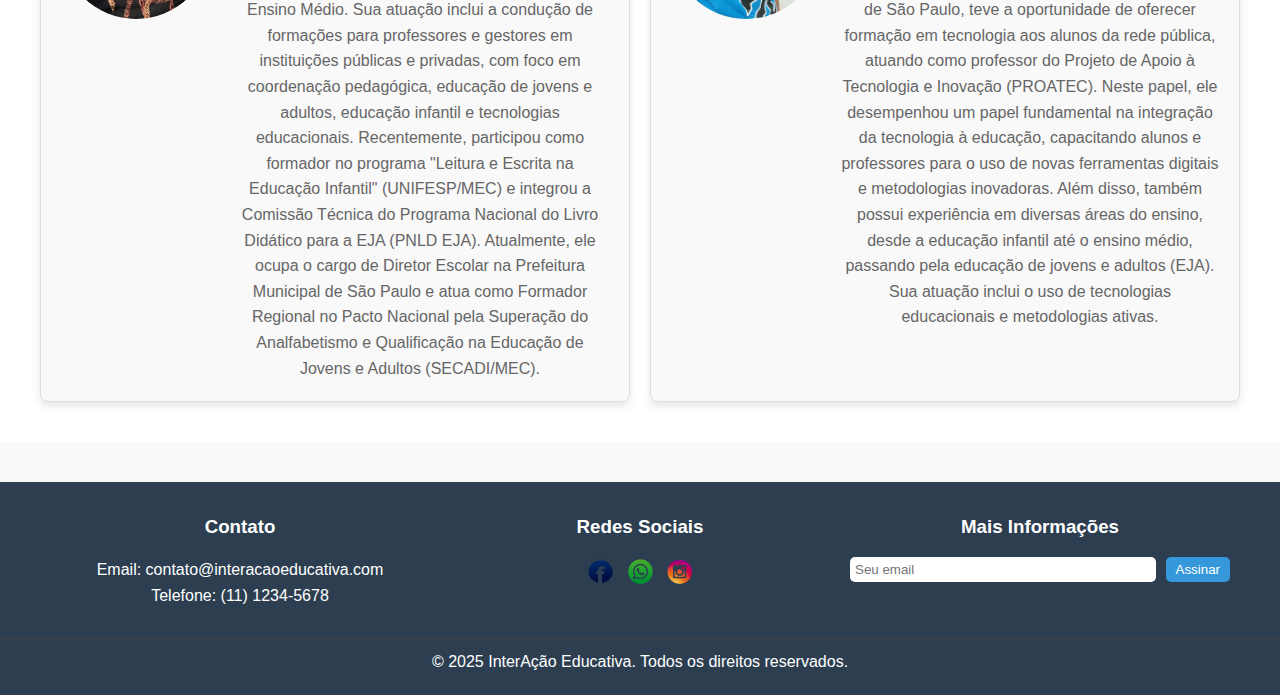
==== commit a39d2d08: "Update index.html" ====
--- a/index.html
+++ b/index.html
@@ -166,9 +166,9 @@
             <div class="footer-section">
                 <h3>Redes Sociais</h3>
                 <div class="social-media">
-                    <a href="#"><img src="Images/Icons/Facebook.png" alt="Facebook"></a>
-                    <a href="#"><img src="Images/Icons/Twitter.png" alt="Twitter"></a>
-                    <a href="#"><img src="Images/Icons/Instagram.png" alt="Instagram"></a>
+                    <a href="#"><img src="Images/Icon/Facebook.png" alt="Facebook"></a>
+                    <a href="#"><img src="Images/Icon/Twitter.png" alt="Twitter"></a>
+                    <a href="#"><img src="Images/Icon/Instagram.png" alt="Instagram"></a>
                 </div>
             </div>
             <div class="footer-section">
@@ -186,4 +186,4 @@
 
     <script src="scripts.js"></script>
 </body>
-</html>+</html>
--- a/styles.css
+++ b/styles.css
@@ -1113,4 +1113,158 @@
 
 .btn:hover {
     background-color: #2980b9;
-}+}
+/* Estilo do banner */
+.banner {
+    position: relative;
+    text-align: center;
+}
+
+.banner img {
+    width: 100%;
+    height: auto;
+}
+
+.banner-text {
+    position: absolute;
+    top: 50%;
+    left: 50%;
+    transform: translate(-50%, -50%);
+    color: #fff;
+    background-color: rgba(0, 0, 0, 0.5);
+    padding: 20px;
+    border-radius: 10px;
+    max-width: 90%; /* Limita a largura do texto */
+}
+
+.banner-text h1 {
+    font-size: 2.5em;
+    margin-bottom: 10px;
+}
+
+.banner-text p {
+    font-size: 1.2em;
+    margin-bottom: 20px;
+}
+
+.banner-text .btn {
+    font-size: 1em;
+    padding: 10px 20px;
+}
+
+/* Ajustes para telas menores */
+@media (max-width: 768px) {
+    .banner-text h1 {
+        font-size: 1.8em; /* Reduz o tamanho do título */
+    }
+
+    .banner-text p {
+        font-size: 1em; /* Reduz o tamanho do parágrafo */
+    }
+
+    .banner-text .btn {
+        font-size: 0.9em; /* Reduz o tamanho do botão */
+        padding: 8px 16px;
+    }
+}
+
+@media (max-width: 480px) {
+    .banner-text h1 {
+        font-size: 1.5em; /* Título ainda menor para celulares pequenos */
+    }
+
+    .banner-text p {
+        font-size: 0.9em; /* Parágrafo ainda menor para celulares pequenos */
+    }
+
+    .banner-text .btn {
+        font-size: 0.8em; /* Botão ainda menor para celulares pequenos */
+        padding: 6px 12px;
+    }
+}
+/* Estilo do banner */
+.banner {
+    position: relative;
+    text-align: center;
+    overflow: hidden; /* Garante que o banner não ultrapasse os limites */
+}
+
+.banner img {
+    width: 100%;
+    height: auto;
+    display: block;
+}
+
+.banner-text {
+    position: absolute;
+    top: 50%;
+    left: 50%;
+    transform: translate(-50%, -50%);
+    color: #fff;
+    background-color: rgba(0, 0, 0, 0.7); /* Fundo mais escuro para melhor contraste */
+    padding: 15px;
+    border-radius: 10px;
+    width: 90%; /* Limita a largura do texto */
+    max-width: 600px; /* Define uma largura máxima */
+    text-align: center;
+}
+
+.banner-text h1 {
+    font-size: 2em; /* Tamanho menor para o título */
+    margin-bottom: 10px;
+}
+
+.banner-text p {
+    font-size: 1em; /* Tamanho menor para o parágrafo */
+    margin-bottom: 15px;
+}
+
+.banner-text .btn {
+    font-size: 0.9em; /* Tamanho menor para o botão */
+    padding: 8px 16px;
+    display: inline-block;
+    background-color: #3498db;
+    color: #fff;
+    text-decoration: none;
+    border-radius: 5px;
+    transition: background-color 0.3s ease;
+}
+
+.banner-text .btn:hover {
+    background-color: #2980b9;
+}
+
+/* Ajustes para telas menores */
+@media (max-width: 768px) {
+    .banner-text h1 {
+        font-size: 1.5em; /* Título menor para tablets */
+    }
+
+    .banner-text p {
+        font-size: 0.9em; /* Parágrafo menor para tablets */
+    }
+
+    .banner-text .btn {
+        font-size: 0.8em; /* Botão menor para tablets */
+        padding: 6px 12px;
+    }
+}
+
+@media (max-width: 480px) {
+    .banner-text {
+        padding: 10px; /* Menos padding para celulares */
+    }
+
+    .banner-text h1 {
+        font-size: 1.2em; /* Título ainda menor para celulares pequenos */
+    }
+
+    .banner-text p {
+        font-size: 0.8em; /* Parágrafo ainda menor para celulares pequenos */
+    }
+
+    .banner-text .btn {
+        font-size: 0.7em; /* Botão ainda menor para celulares pequenos */
+        padding: 5px 10px;
+    }
+}
